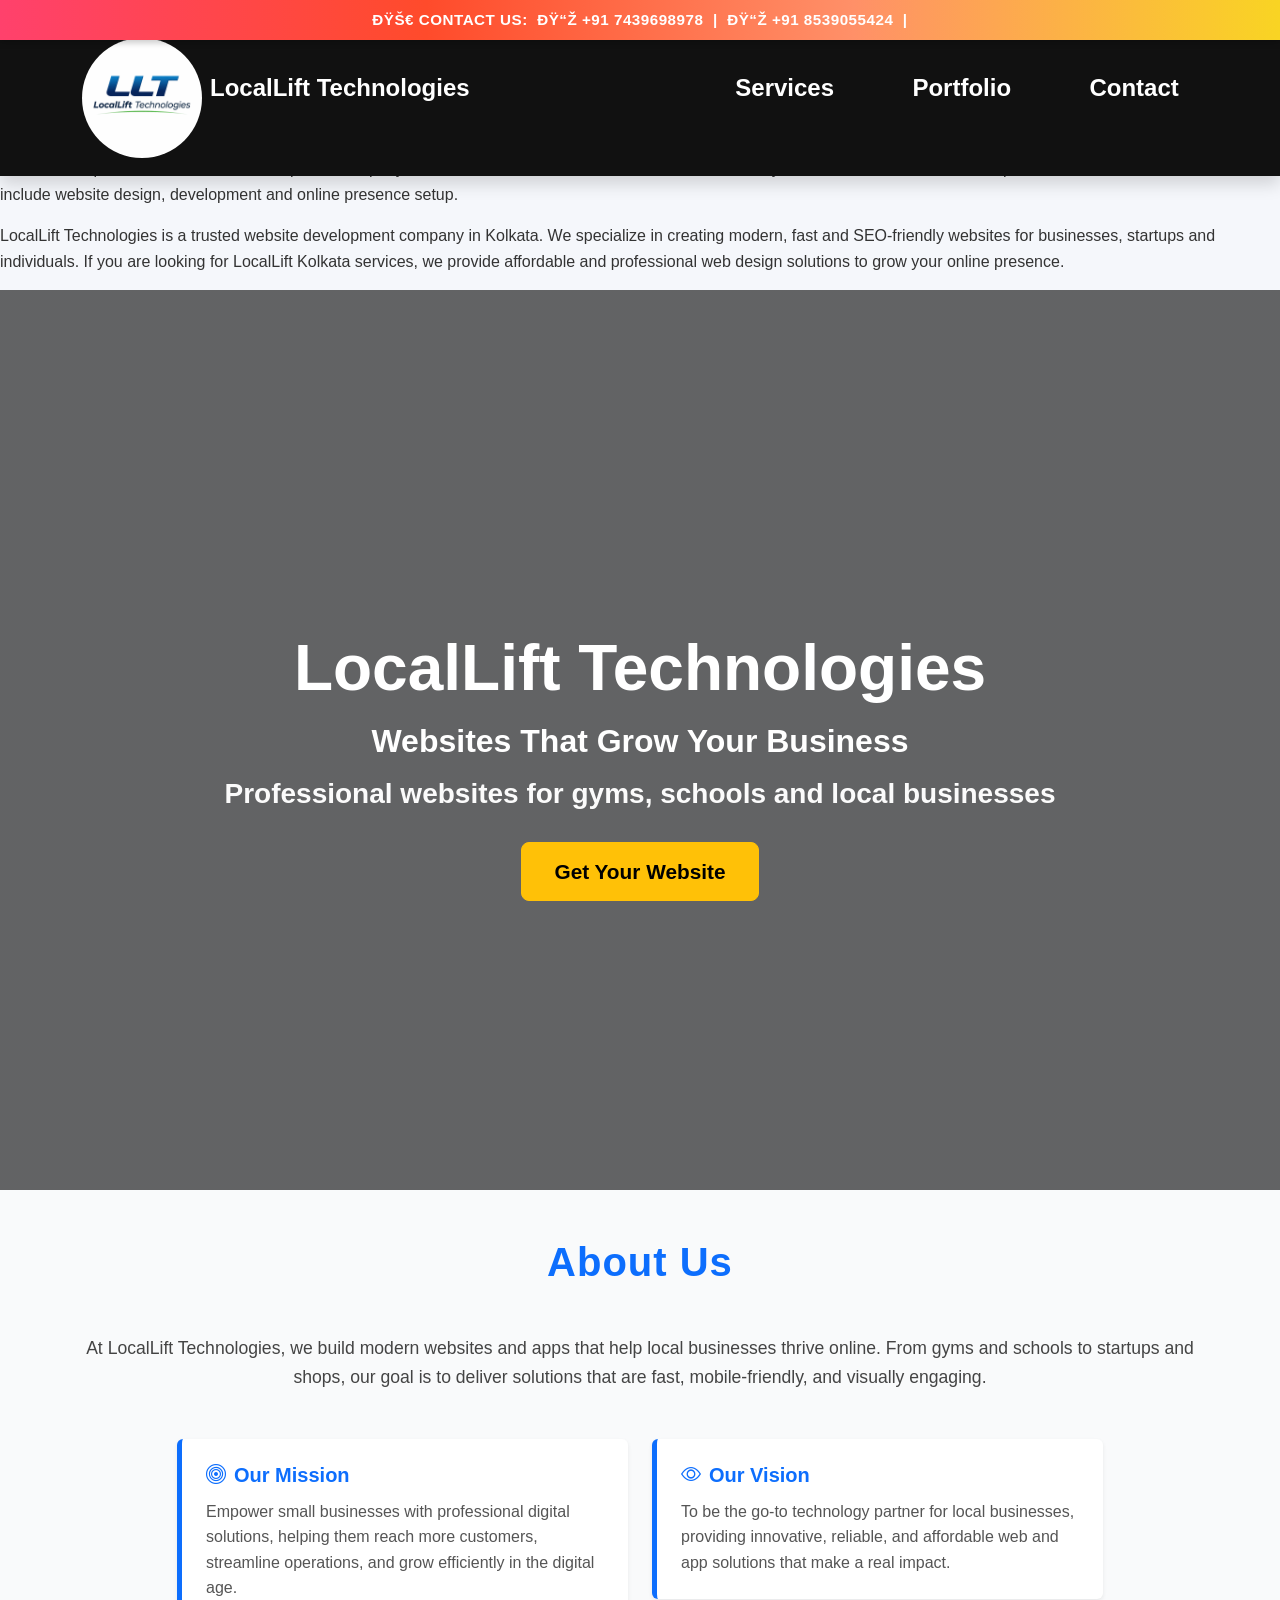
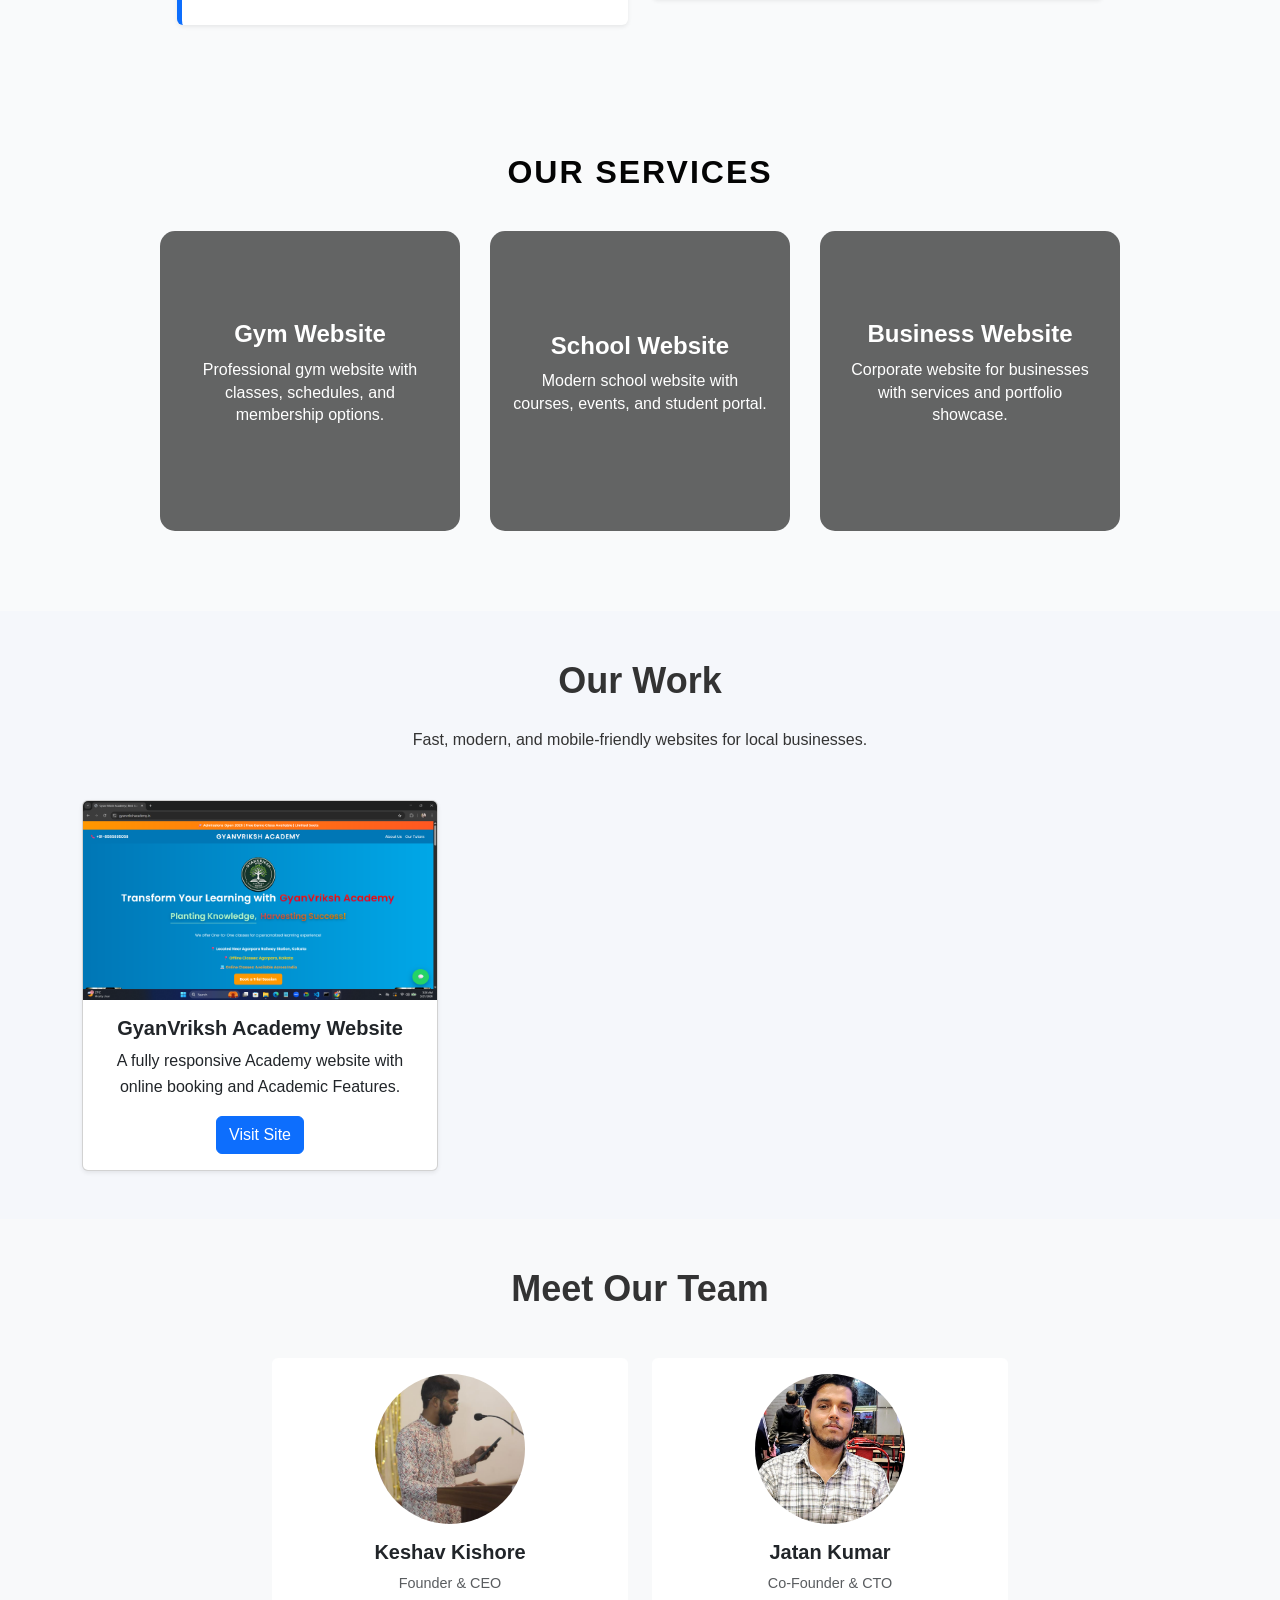
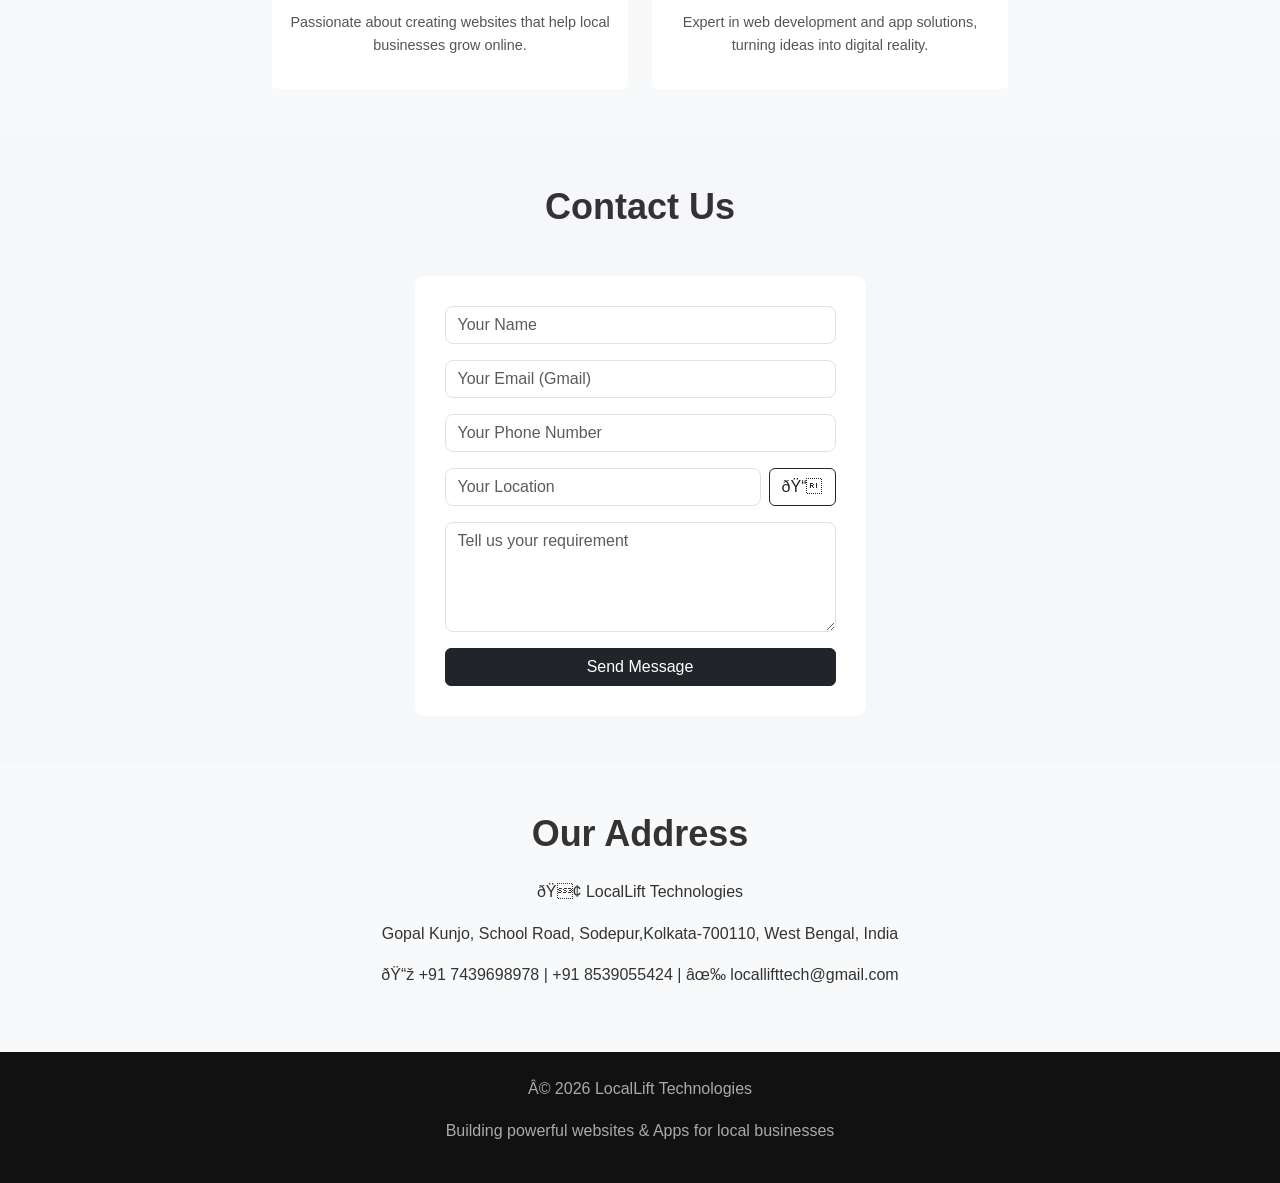
==== index.html @ 4f41ab10 "Added sitemap.xml for SEO" ====
<!DOCTYPE html>
<html lang="en">

<head>
    <title>LocalLift – Website Development Company in Kolkata</title>

    <meta name="description"
        content="LocalLift is a website development company in Kolkata offering modern, fast and affordable websites for businesses. Get your business online today.">

    <meta name="keywords"
        content="website development company Kolkata, web design Kolkata, affordable website development India, business website services">

    <meta name="viewport" content="width=device-width, initial-scale=1.0">
    <h1>Website Development Company in Kolkata</h1>
    <p>
        LocalLift is a professional website development company in Kolkata.
        We create fast, modern and SEO-friendly websites for businesses, startups and individuals.
        Our services include website design, development and online presence setup.
    </p>

    <title>LocalLift Technologies – Website Development Company in Kolkata</title>

    <meta name="description"
        content="LocalLift Technologies is a website development company in Kolkata offering modern, fast and affordable websites. We help businesses go online with professional web design and development services.">

    <meta name="keywords" content="
LocalLift Technologies,
LocalLift Kolkata,
website development company Kolkata,
web design company Kolkata,
website developer Kolkata,
affordable website development India,
business website services,
startup website development,
SEO friendly websites Kolkata
">
    <p>
        LocalLift Technologies is a trusted website development company in Kolkata.
        We specialize in creating modern, fast and SEO-friendly websites for businesses, startups and individuals.
        If you are looking for LocalLift Kolkata services, we provide affordable and professional web design solutions
        to grow your online presence.
    </p>
    <meta name="viewport" content="width=device-width, initial-scale=1.0">

    <meta charset="UTF-8">
    <meta name="viewport" content="width=device-width, initial-scale=1">

    <title>LocalLift Technologies</title>

    <link href="https://cdn.jsdelivr.net/npm/bootstrap@5.3.2/dist/css/bootstrap.min.css" rel="stylesheet">
    <link href="https://cdn.jsdelivr.net/npm/bootstrap-icons@1.10.5/font/bootstrap-icons.css" rel="stylesheet">
    <link rel="stylesheet" href="./css/style.css">

</head>

<body>
    <!-- TOP NOTIFICATION BAR -->
    <div class="top-bar">
        🚀 Contact Us:
        <a href="tel:+917439698978">📞 +91 7439698978</a> |
        <a href="tel:+918539055424">📞 +91 8539055424</a> |
    </div>
    <!-- NAVBAR -->
    <nav class="navbar navbar-expand-lg navbar-dark fixed-top custom-navbar shadow">
        <div class="container">

            <a class="navbar-brand d-flex align-items-center gap-2" href="#top">
                <img src="./images/logo.png" alt="LLT Logo" class="logo-img">
                <span class="fw-bold fs-4">LocalLift Technologies</span>
            </a>

            <button class="navbar-toggler" data-bs-toggle="collapse" data-bs-target="#navmenu">
                <span class="navbar-toggler-icon"></span>
            </button>

            <div class="collapse navbar-collapse" id="navmenu">
                <ul class="navbar-nav ms-auto">
                    <li class="nav-item"><a class="nav-link" href="#services">Services</a></li>
                    <li class="nav-item"><a class="nav-link" href="#portfolio">Portfolio</a></li>
                    <li class="nav-item"><a class="nav-link" href="#contact">Contact</a></li>
                </ul>
            </div>

        </div>
    </nav>

    <!-- HERO SECTION -->
    <section class="hero text-white d-flex align-items-center">
        <div class="container text-center hero-content">

            <h1 class="display-3 fw-bold">LocalLift Technologies</h1>
            <h2 class="mt-3">Websites That Grow Your Business</h2>
            <h3 class="mt-3" style="color: #fbfbfb;">
                Professional websites for gyms, schools and local businesses
            </h3>

            <a href="#contact" class="btn btn-warning btn-lg hero-btn mt-4">
                Get Your Website
            </a>

        </div>
    </section>

    <!-- ABOUT US -->
    <section id="about" class="about-section py-5">
        <div class="container">
            <h2 class="section-title text-center mb-5">About Us</h2>

            <p class="text-center lead mb-5">
                At <strong>LocalLift Technologies</strong>, we build modern websites and apps that help local businesses
                thrive online.
                From gyms and schools to startups and shops, our goal is to deliver solutions that are fast,
                mobile-friendly, and visually engaging.
            </p>

            <div class="row g-4 justify-content-center">

                <div class="col-md-5">
                    <div class="about-card p-4 shadow-sm rounded hover-card">
                        <h5><i class="bi bi-bullseye"></i> Our Mission</h5>
                        <p class="mb-0">
                            Empower small businesses with professional digital solutions, helping them reach more
                            customers, streamline operations, and grow efficiently in the digital age.
                        </p>
                    </div>
                </div>

                <div class="col-md-5">
                    <div class="about-card p-4 shadow-sm rounded hover-card">
                        <h5><i class="bi bi-eye"></i> Our Vision</h5>
                        <p class="mb-0">
                            To be the go-to technology partner for local businesses, providing innovative, reliable, and
                            affordable web and app solutions that make a real impact.
                        </p>
                    </div>
                </div>

            </div>
        </div>
    </section>

    <!-- ================= SERVICES ================= -->
    <section id="services" class="services-section" style="padding: 80px 0; background: #f9fafb;">
        <div class="container" style="text-align: center; margin-bottom: 40px;">
            <h1 class="services-title">Our Services</h1>
        </div>

        <div class="container" style="display: flex; gap: 30px; flex-wrap: wrap; justify-content: center;">
            <!-- GYM CARD -->
            <div class="service-card gym">
                <div class="overlay">
                    <h3>Gym Website</h3>
                    <p>Professional gym website with classes, schedules, and membership options.</p>
                </div>
            </div>

            <!-- SCHOOL CARD -->
            <div class="service-card school">
                <div class="overlay">
                    <h3>School Website</h3>
                    <p>Modern school website with courses, events, and student portal.</p>
                </div>
            </div>

            <!-- BUSINESS CARD -->
            <div class="service-card business">
                <div class="overlay">
                    <h3>Business Website</h3>
                    <p>Corporate website for businesses with services and portfolio showcase.</p>
                </div>
            </div>
        </div>
    </section>

    <!-- PORTFOLIO -->
    <section id="portfolio" class="portfolio text-center py-5">
        <div class="container">
            <h2 class="section-title mb-4">Our Work</h2>
            <p class="mb-5">Fast, modern, and mobile-friendly websites for local businesses.</p>

            <div class="row g-4">

                <div class="col-md-4">
                    <div class="card shadow-sm hover-card">
                        <img src="./images/websitegyan.png" class="card-img-top" alt="Website 1">
                        <div class="card-body">
                            <h5 class="card-title">GyanVriksh Academy Website</h5>
                            <p class="card-text">A fully responsive Academy website with online booking and Academic
                                Features.</p>
                            <a href="https://www.gyanvrikshacademy.in" target="_blank" class="btn btn-primary">Visit
                                Site</a>
                        </div>
                    </div>
                </div>

            </div>
        </div>
    </section>

    <!-- TEAM / FOUNDERS -->
    <section id="team" class="team-section py-5 bg-light">
        <div class="container">
            <h2 class="section-title text-center mb-5">Meet Our Team</h2>

            <div class="row justify-content-center g-4">

                <div class="col-md-4 text-center">
                    <div class="card border-0 hover-card">
                        <img src="./images/keshav.png" class="rounded-circle mx-auto mt-3" alt="Founder">
                        <div class="card-body">
                            <h5 class="card-title">Keshav Kishore</h5>
                            <p class="text-muted">Founder & CEO</p>
                            <p>Passionate about creating websites that help local businesses grow online.</p>
                        </div>
                    </div>
                </div>

                <div class="col-md-4 text-center">
                    <div class="card border-0 hover-card">
                        <img src="./images/jatan.jpeg" class="rounded-circle mx-auto mt-3" alt="Co-Founder">
                        <div class="card-body">
                            <h5 class="card-title">Jatan Kumar</h5>
                            <p class="text-muted">Co-Founder & CTO</p>
                            <p>Expert in web development and app solutions, turning ideas into digital reality.</p>
                        </div>
                    </div>
                </div>

            </div>
        </div>
    </section>

    <!-- CONTACT -->
    <section id="contact" class="contact-section py-5">
        <div class="container">

            <h2 class="text-center section-title mb-5">Contact Us</h2>

            <div class="row justify-content-center">
                <div class="col-lg-5 col-md-7">

                    <form class="contact-form" id="contactForm">

                        <input id="name" class="form-control mb-3" type="text" placeholder="Your Name" required>
                        <input id="email" class="form-control mb-3" type="email" placeholder="Your Email (Gmail)"
                            required>
                        <input id="phone" class="form-control mb-3" type="tel" placeholder="Your Phone Number" required>

                        <div class="d-flex gap-2 mb-3">
                            <input id="location" class="form-control" type="text" placeholder="Your Location" required>
                            <button type="button" class="btn btn-outline-dark" onclick="getLocation()">📍</button>
                        </div>

                        <textarea id="requirement" class="form-control mb-3" rows="4"
                            placeholder="Tell us your requirement" required></textarea>

                        <div id="formMessage" class="mb-3 text-center"></div>

                        <button type="submit" id="submitBtn" class="btn btn-dark w-100">
                            Send Message
                        </button>

                    </form>
                </div>
            </div>

        </div>
    </section>

    <!-- ADDRESS -->
    <section id="address" class="address-section py-5 bg-light">
        <div class="container text-center">
            <h2 class="section-title mb-4">Our Address</h2>
            <p>🏢 LocalLift Technologies</p>
            <p>Gopal Kunjo, School Road, Sodepur,Kolkata-700110, West Bengal, India</p>
            <p>📞 +91 7439698978 | +91 8539055424 | ✉ locallifttech@gmail.com</p>
        </div>
    </section>

    <!-- FOOTER -->
    <footer class="footer text-center py-4">
        <p>© 2026 LocalLift Technologies</p>
        <p>Building powerful websites & Apps for local businesses</p>
    </footer>

    <script src="https://cdn.jsdelivr.net/npm/bootstrap@5.3.2/dist/js/bootstrap.bundle.min.js"></script>
    <script src="./script.js"></script>

</body>

</html>
---- css/style.css ----
/* GLOBAL */
body {
    font-family: 'Segoe UI', Tahoma, Geneva, Verdana, sans-serif;
    background: #f5f7fb;
}

/* ===== TOP BAR ===== */
.top-bar {
    background: linear-gradient(90deg, #ff416c, #ff4b2b, #ff9068, #f9d423);
    color: #fff;
    text-align: center;
    font-weight: 600;
    font-size: 0.95rem;
    padding: 0.5rem 0;
    position: fixed;
    top: 0;
    left: 0;
    width: 100%;
    z-index: 1100;
    letter-spacing: 0.5px;
    box-shadow: 0 3px 6px rgba(0, 0, 0, 0.2);
    text-transform: uppercase;
}

/* Links inside top bar */
.top-bar a {
    color: #fff;
    text-decoration: none;
    font-weight: 700;
    transition: color 0.3s ease;
    margin: 0 0.3rem;
}

.top-bar a:hover {
    color: #000;
}

/* Responsive for smaller devices */
@media (max-width: 768px) {
    .top-bar {
        font-size: 0.85rem;
        padding: 0.45rem 0;
    }

    .top-bar a {
        display: inline-block;
        margin: 0 0.2rem;
    }
}

/* RESPONSIVE */
@media (max-width: 768px) {
    .colorful-contact-strip .container {
        flex-direction: column;
        gap: 0.4rem;
    }

    .colorful-contact-strip .contact-text {
        text-align: center;
    }
}

/* RESPONSIVE */
@media (max-width: 768px) {
    .top-contact-bar .container {
        flex-direction: column;
        gap: 0.3rem;
    }
}

/* LOGO */
.logo-img {
    width: 120px;
    height: 120px;
    object-fit: cover;
    border-radius: 50%;
    margin-top: 20px;
    /* yahan se logo upar se thoda niche hoga */
    display: block;
    margin-left: auto;
    margin-right: auto;
}

/* NAVBAR */
.custom-navbar {
    background: linear-gradient(90deg, #0f2027, #203a43, #2c5364);
}

#formMessage {
    font-weight: 500;
    transition: all 0.3s ease;
}

/* ============ GENERAL STYLES ============ */
body {
    font-family: 'Poppins', sans-serif;
    line-height: 1.6;
    color: #333;
    scroll-behavior: smooth;
}

h1,
h2,
h3,
h4,
h5,
h6 {
    font-weight: 600;
}

/* ============ TOP BAR ============ */
.top-contact-bar {
    z-index: 1050;
    font-size: 0.9rem;
}

/* ============ NAVBAR ============ */
.navbar.custom-navbar {
    background: #111;
    padding: 0.8rem 1rem;
    transition: all 0.3s ease;
}

.navbar-nav .nav-link {
    color: #fff;
    margin-left: 1rem;
    transition: color 0.3s ease, transform 0.3s ease;
}

.navbar-nav .nav-link:hover,
.navbar-nav .nav-link.active {
    color: #ffc107;
    transform: translateY(-2px);
}

/* ============ HERO ============ */
.hero {
    background: linear-gradient(rgba(0, 0, 0, 0.5), rgba(0, 0, 0, 0.5)), url('./images/hero-bg.jpg') no-repeat center center/cover;
    color: #fff;
    padding: 150px 0 100px;
    text-align: center;
}

.hero .btn:hover {
    transform: translateY(-3px);
    box-shadow: 0 6px 15px rgba(0, 0, 0, 0.3);
}

/* ============ ABOUT US ============ */
.about-card {
    transition: transform 0.3s ease, box-shadow 0.3s ease;
}

.hover-card:hover {
    transform: translateY(-5px);
    box-shadow: 0 10px 20px rgba(0, 0, 0, 0.15);
}

/* ============ SERVICES ============ */
.service-card {
    position: relative;
    overflow: hidden;
    cursor: pointer;
    transition: transform 0.3s ease, box-shadow 0.3s ease;
    border-radius: 15px;
    background-size: cover;
}

/* Overlay hamesha visible, hover effect remove */
.service-card .overlay {
    background: rgba(0, 0, 0, 0.6);
    /* thoda transparent dark background */
    color: #fff;
    position: absolute;
    top: 0;
    left: 0;
    width: 100%;
    height: 100%;
    display: flex;
    flex-direction: column;
    justify-content: center;
    align-items: center;
    /* center text horizontally */
    text-align: center;
    padding: 20px;
    opacity: 1;
    /* hamesha visible */
    transition: none;
    /* hover transition remove */
}

/* Hover wala rule remove kiya */
/* ============ PORTFOLIO ============ */
.portfolio .card {
    transition: transform 0.3s ease, box-shadow 0.3s ease;
}

/* ============ TEAM ============ */
.team-section .card img {
    width: 140px;
    height: 140px;
    object-fit: cover;
    transition: transform 0.3s ease;
}

.team-section .card img:hover {
    transform: scale(1.05);
}

/* ============ CONTACT FORM ============ */
.contact-section .form-control {
    border-radius: 8px;
    transition: box-shadow 0.3s ease, transform 0.3s ease;
}

.contact-section .form-control:focus {
    box-shadow: 0 0 8px rgba(255, 193, 7, 0.5);
    border-color: #ffc107;
    transform: translateY(-1px);
}

.contact-section button.btn-dark:hover {
    transform: translateY(-2px);
    background-color: #222;
    box-shadow: 0 6px 15px rgba(0, 0, 0, 0.2);
}

/* ============ FOOTER ============ */
.footer {
    background: #111;
    color: #fff;
}

/* ============ RESPONSIVE ============ */
@media (max-width: 768px) {
    .hero {
        padding: 120px 1rem 80px;
    }

    .navbar-nav .nav-link {
        margin-left: 0;
        margin-bottom: 0.5rem;
    }

    .about-card,
    .service-card,
    .portfolio .card,
    .team-section .card {
        margin-bottom: 1.5rem;
    }
}

button:disabled {
    opacity: 0.7;
    cursor: not-allowed;
}

body {
    padding-top: 100px;
    /* top bar + navbar height */
}

/* Navbar link style */
.navbar-nav .nav-link {
    font-size: 1.5rem !important;
    /* bigger font */
    font-weight: 600 !important;
    /* bolder */
    padding: 1rem 1.2rem !important;
    /* bigger clickable area */
    transition: all 0.3s ease;
}

/* Navbar hover effect */
.navbar-nav .nav-link:hover {
    color: #ffc107 !important;
    transform: scale(1.1);
    /* subtle grow effect */
}

/* Spacing between links */
.navbar-nav .nav-item+.nav-item {
    margin-left: 1.5rem !important;
}

/* HERO */
.hero {
    height: 100vh;
    background:
        linear-gradient(rgba(0, 0, 0, 0.6), rgba(0, 0, 0, 0.6)),
        url("https://images.unsplash.com/photo-1498050108023-c5249f4df085");
    background-size: cover;
    display: flex;
    align-items: center;
    color: white;
    text-align: center;
}

/* HERO BUTTON */
.hero-btn {
    font-size: 1.3rem;
    font-weight: 600;
    padding: 0.8rem 2rem;
    transition: all 0.3s ease;
}

/* ABOUT US SECTION */
.about-section {
    background: #f9fafb;
    /* subtle professional background */
}

.about-section .section-title {
    font-size: 2.5rem;
    font-weight: 700;
    color: #0d6efd;
    /* accent color */
    letter-spacing: 1px;
}

.about-section .lead {
    font-size: 1.1rem;
    color: #444;
}

.about-card {
    background: #fff;
    border-left: 5px solid #0d6efd;
    /* accent color for professional look */
    transition: transform 0.3s ease, box-shadow 0.3s ease;
}

.about-card:hover {
    transform: translateY(-5px);
    box-shadow: 0 10px 20px rgba(0, 0, 0, 0.1);
}

.about-card h5 {
    font-weight: 600;
    color: #0d6efd;
    margin-bottom: 0.75rem;
    display: flex;
    align-items: center;
    gap: 0.5rem;
}

.about-card p {
    color: #555;
    line-height: 1.6;
}

/* TITLES */
.section-title {
    font-size: 36px;
    font-weight: bold;
}

/* ================= SERVICES CSS ================= */
.service-card {
    position: relative;
    width: 300px;
    height: 300px;
    border-radius: 15px;
    overflow: hidden;
    background-size: cover;
    background-position: center;
    cursor: pointer;
    transition: transform 0.3s ease, box-shadow 0.3s ease;
}

/* Card scale effect on hover */
.service-card:hover {
    transform: scale(1.05);
}

/* Overlay always visible */
.service-card .overlay {
    position: absolute;
    top: 0;
    left: 0;
    width: 100%;
    height: 100%;
    background: rgba(0, 0, 0, 0.6);
    color: #fff;
    display: flex;
    flex-direction: column;
    justify-content: center;
    align-items: center;
    text-align: center;
    padding: 20px;
    opacity: 1;
    /* always visible */
    transition: none;
    /* hover transition removed */
}

/* Background images */
.gym {
    background-image: url("https://images.unsplash.com/photo-1534438327276-14e5300c3a48");
}

.school {
    background-image: url("https://images.unsplash.com/photo-1503676260728-1c00da094a0b");
}

.business {
    background-image: url("https://images.unsplash.com/photo-1556745757-8d76bdb6984b");
}

.services-title {
    font-size: 2rem;
    /* big letters */
    font-weight: 600;
    /* bold */
    color: #040404;
    /* accent color, change as needed */
    letter-spacing: 2px;
    text-transform: uppercase;
}

/* Overlay text styling */
.service-card .overlay h3 {
    font-size: 1.5rem;
    margin-bottom: 10px;
}

.service-card .overlay p {
    font-size: 1rem;
    line-height: 1.4;
}

/* TEAM / FOUNDERS */
.team-section .card img {
    width: 150px;
    height: 150px;
    object-fit: cover;
    border-radius: 50%;
}

.team-section .card-body p {
    font-size: 0.9rem;
    color: #555;
}

/* CONTACT */
.contact-form {
    background: white;
    padding: 30px;
    border-radius: 10px;
}

/* FOOTER */
.footer {
    background: #111;
    color: #aaa;
    padding: 30px;
}
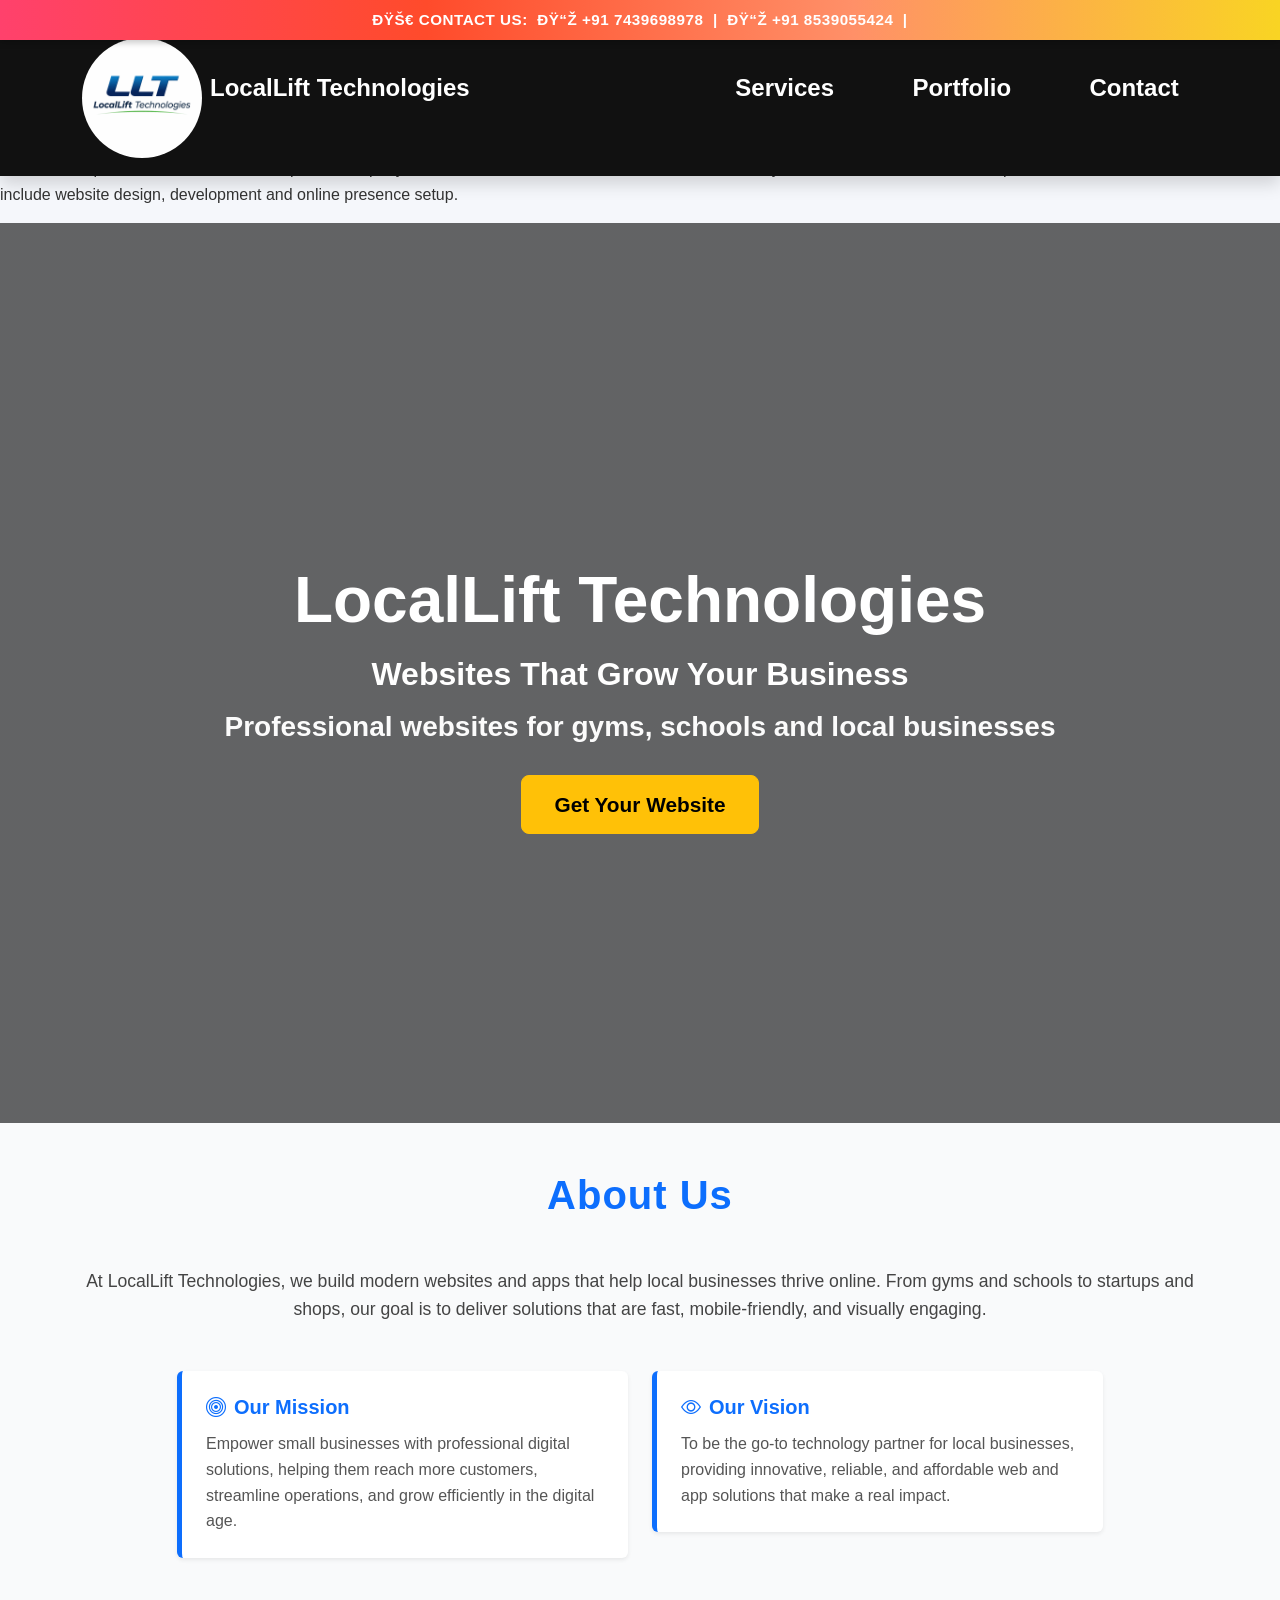
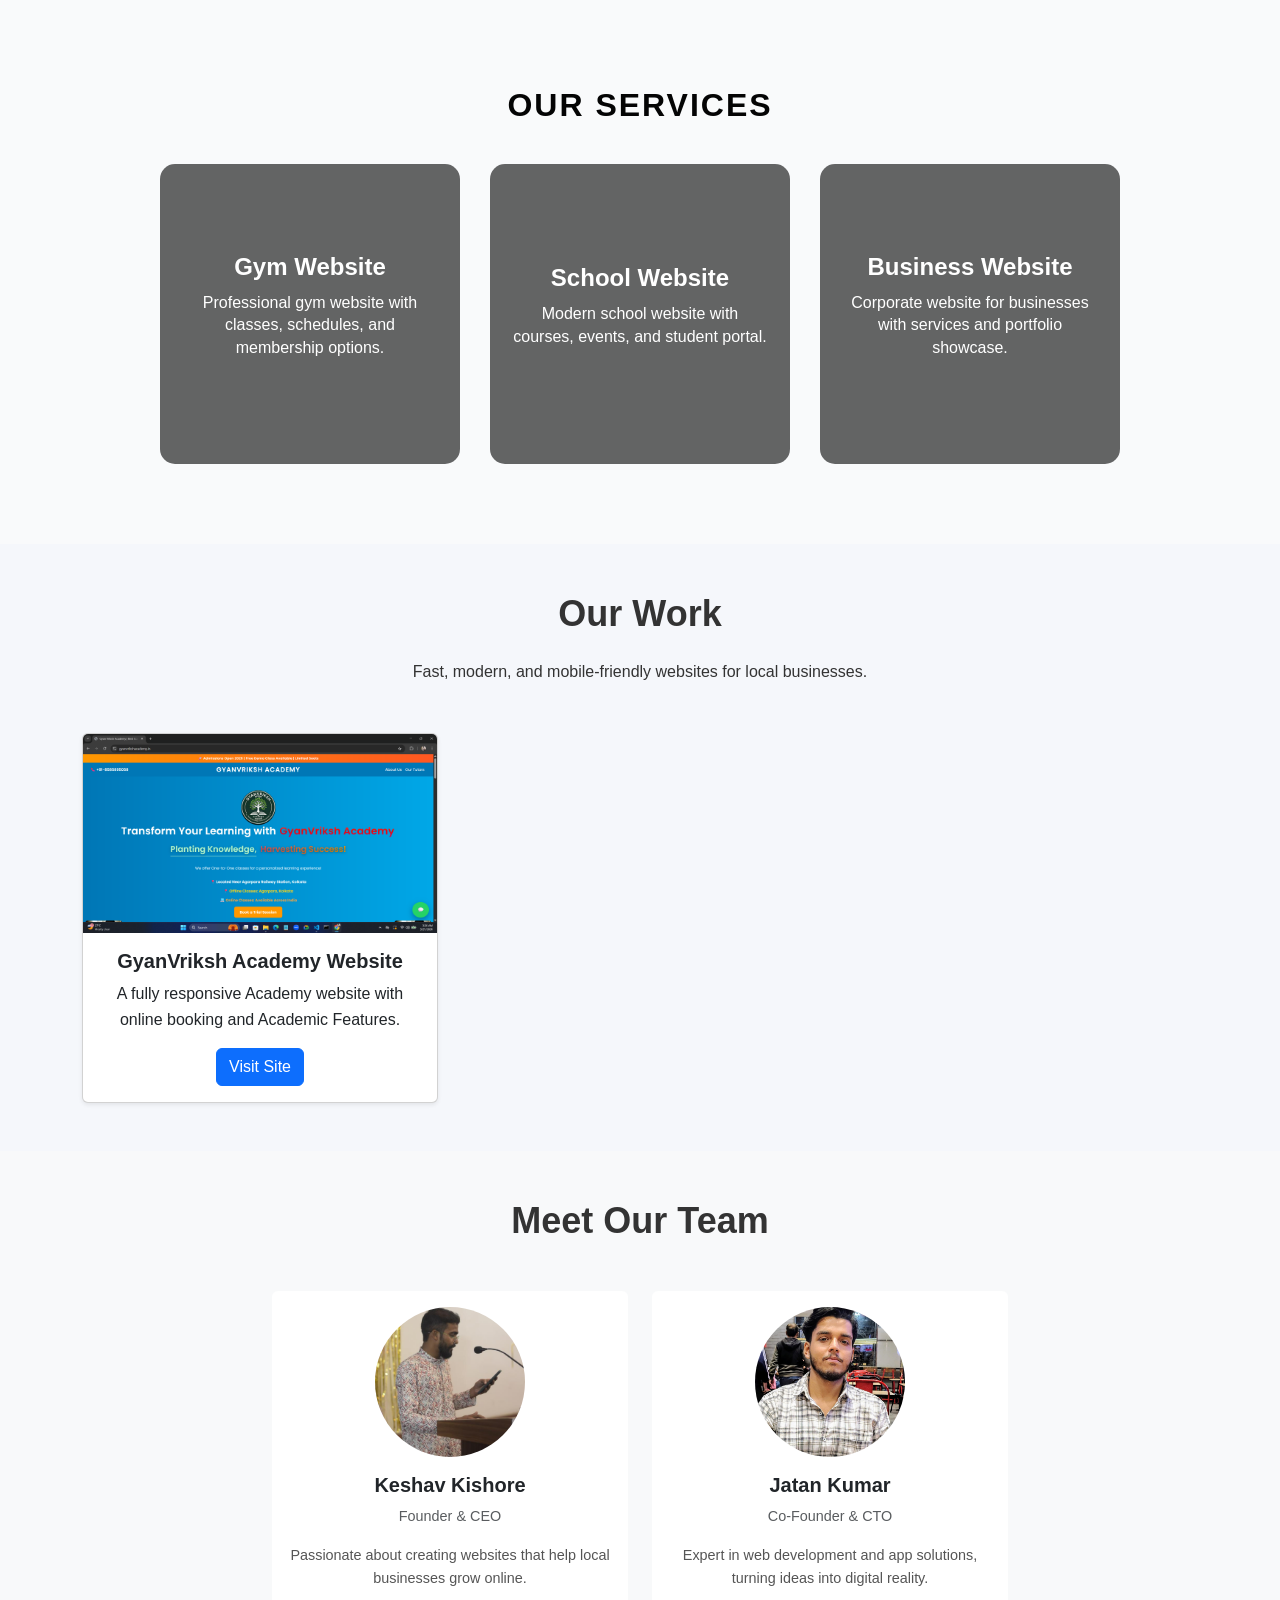
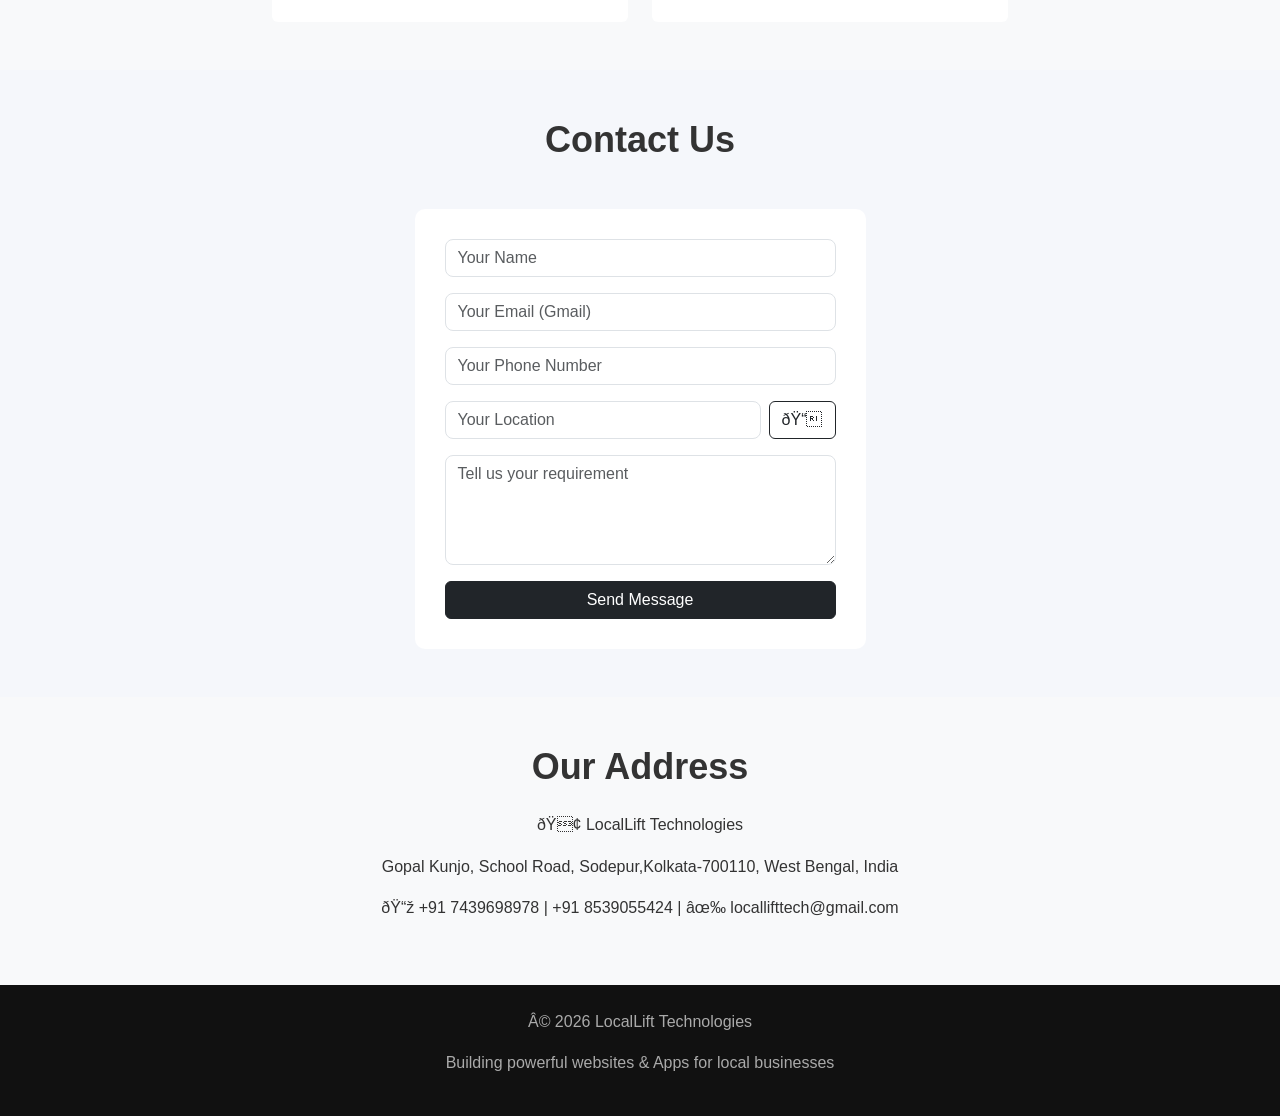
==== commit f43f160e: "Added sitemap.xml for SEO" ====
--- a/index.html
+++ b/index.html
@@ -34,12 +34,7 @@
 startup website development,
 SEO friendly websites Kolkata
 ">
-    <p>
-        LocalLift Technologies is a trusted website development company in Kolkata.
-        We specialize in creating modern, fast and SEO-friendly websites for businesses, startups and individuals.
-        If you are looking for LocalLift Kolkata services, we provide affordable and professional web design solutions
-        to grow your online presence.
-    </p>
+     
     <meta name="viewport" content="width=device-width, initial-scale=1.0">
 
     <meta charset="UTF-8">
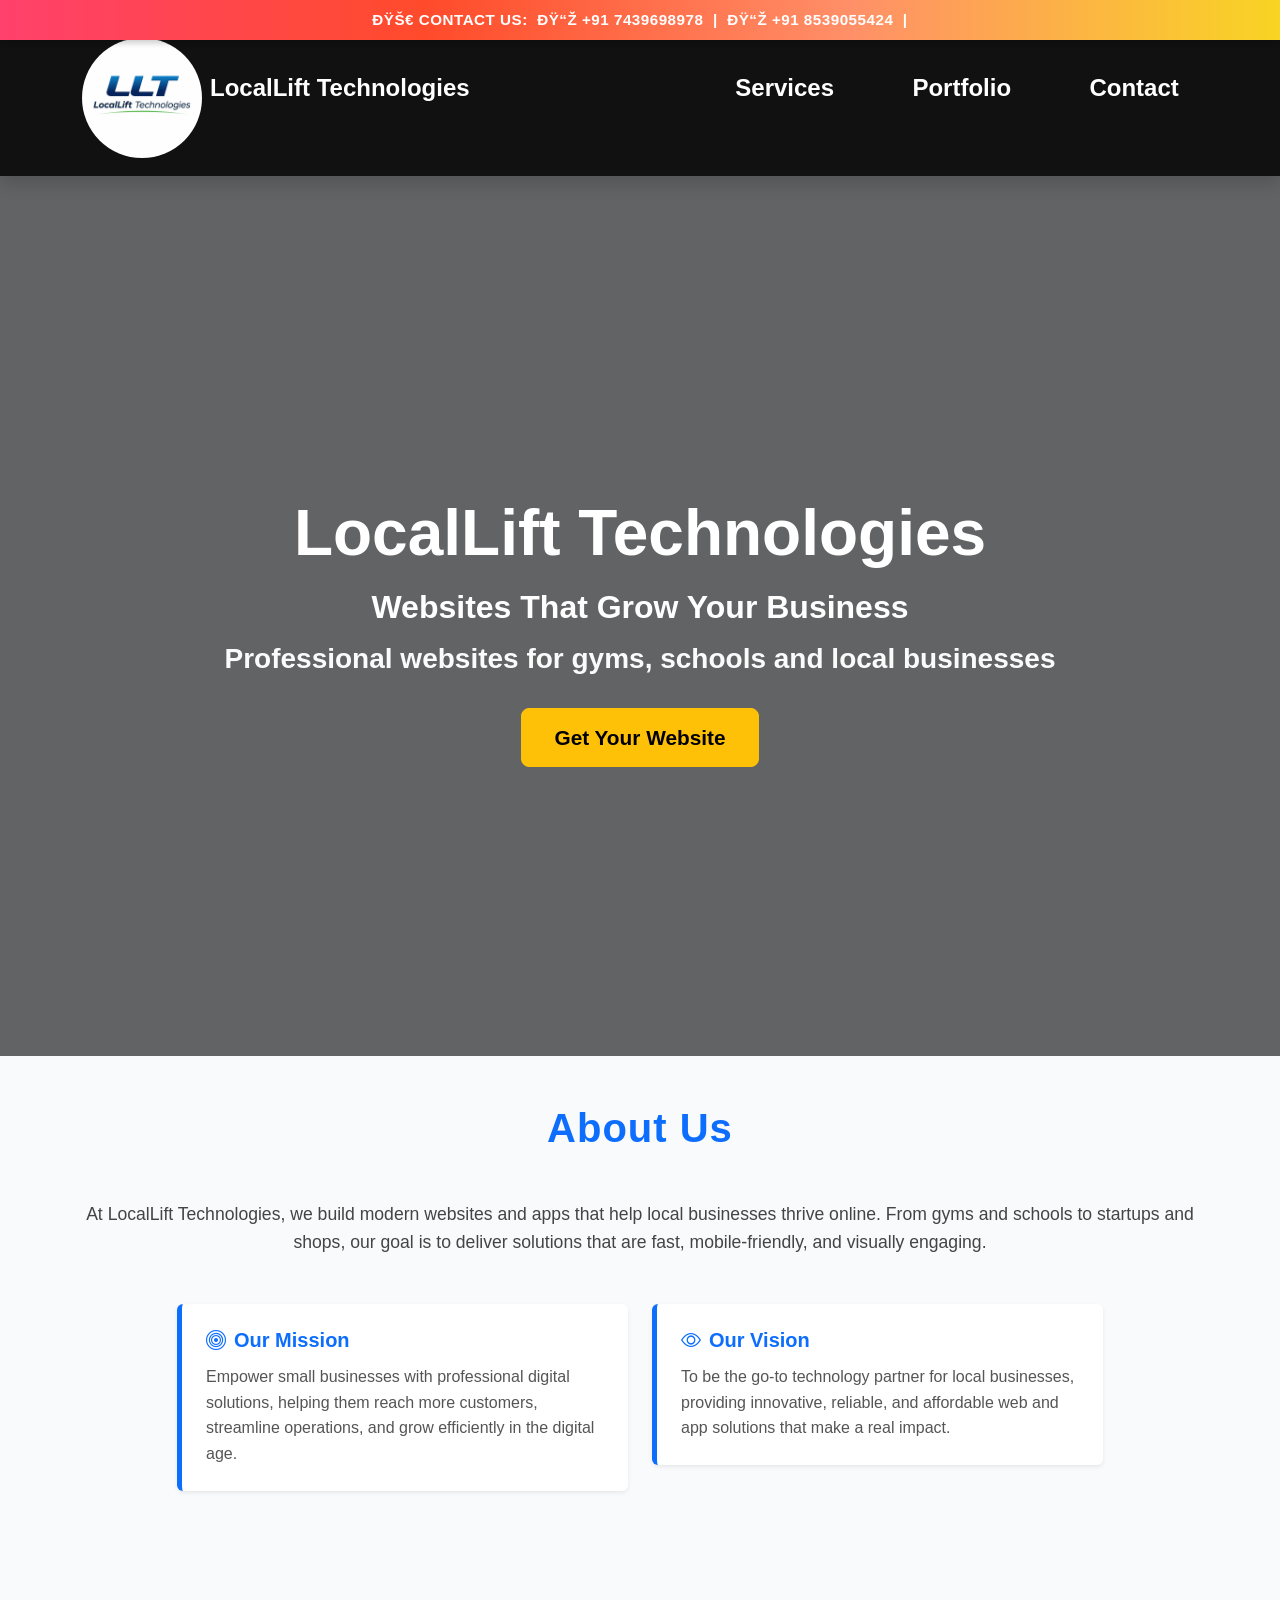
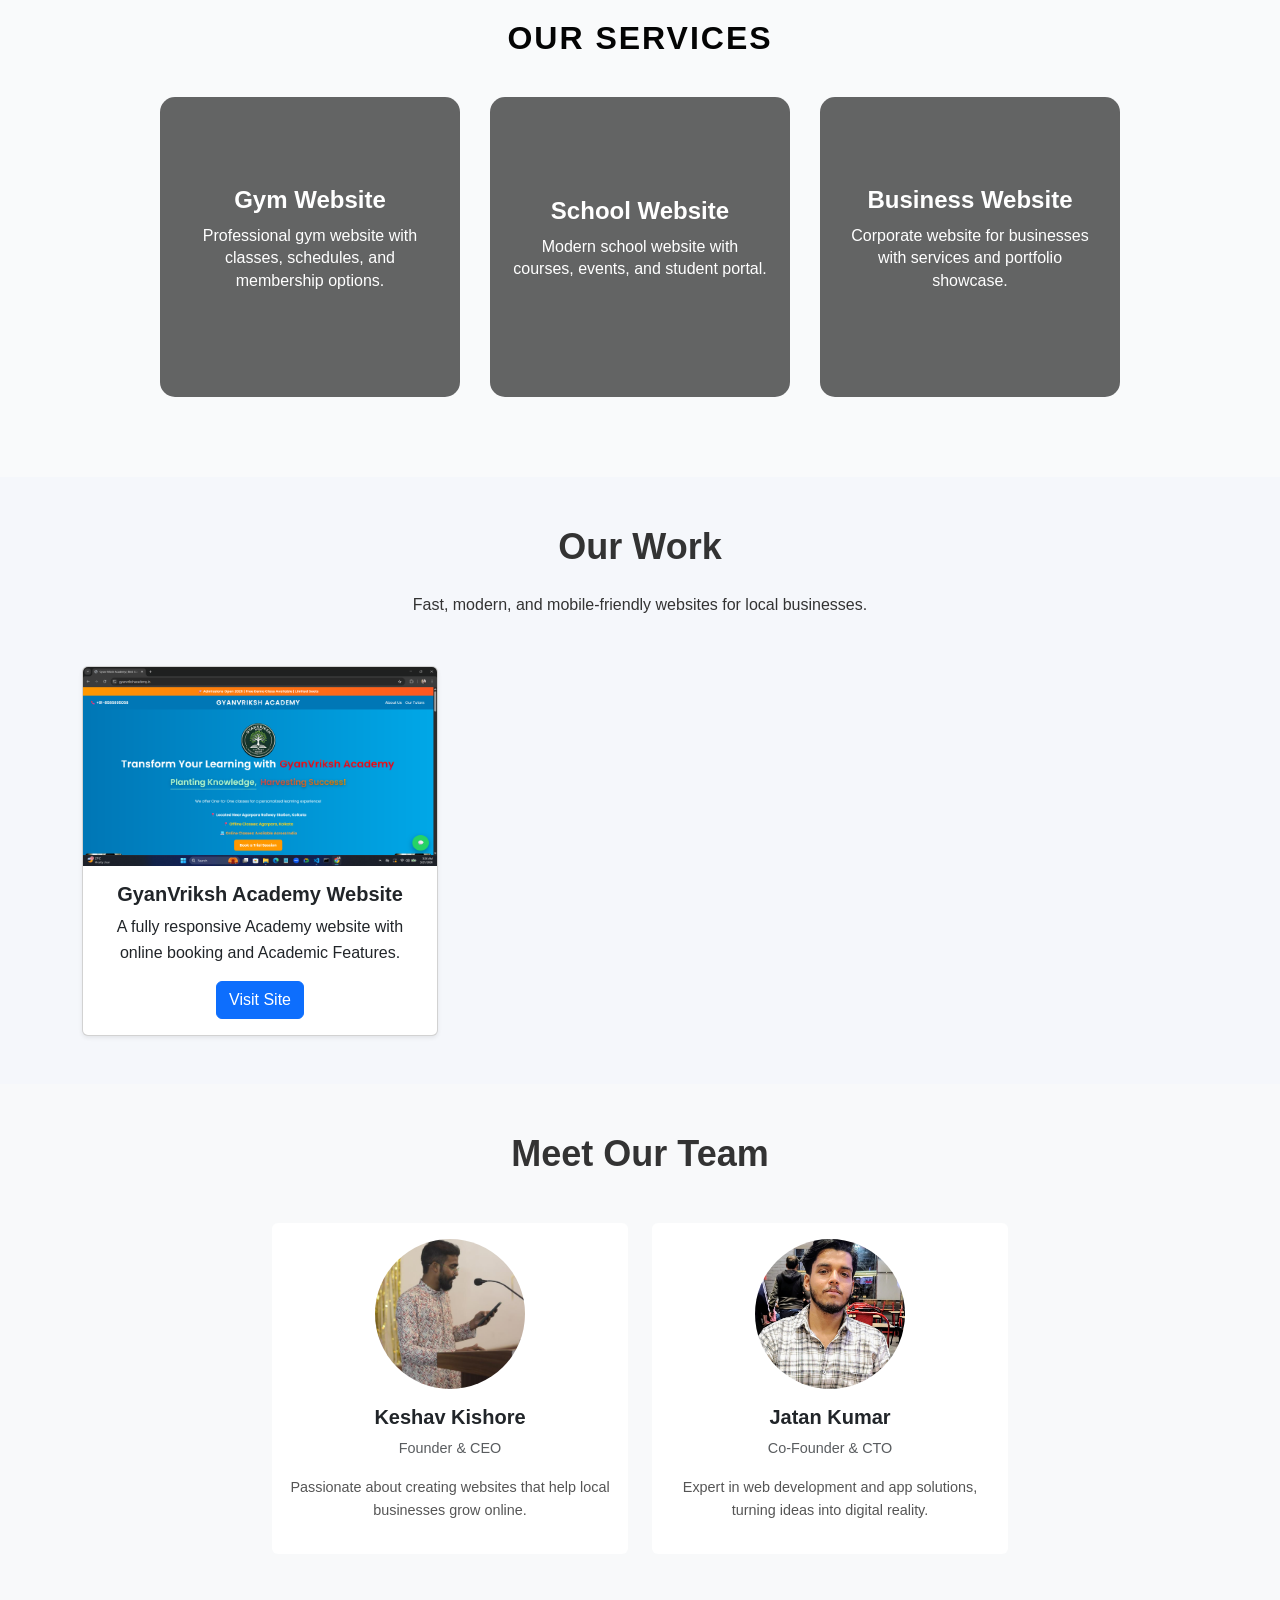
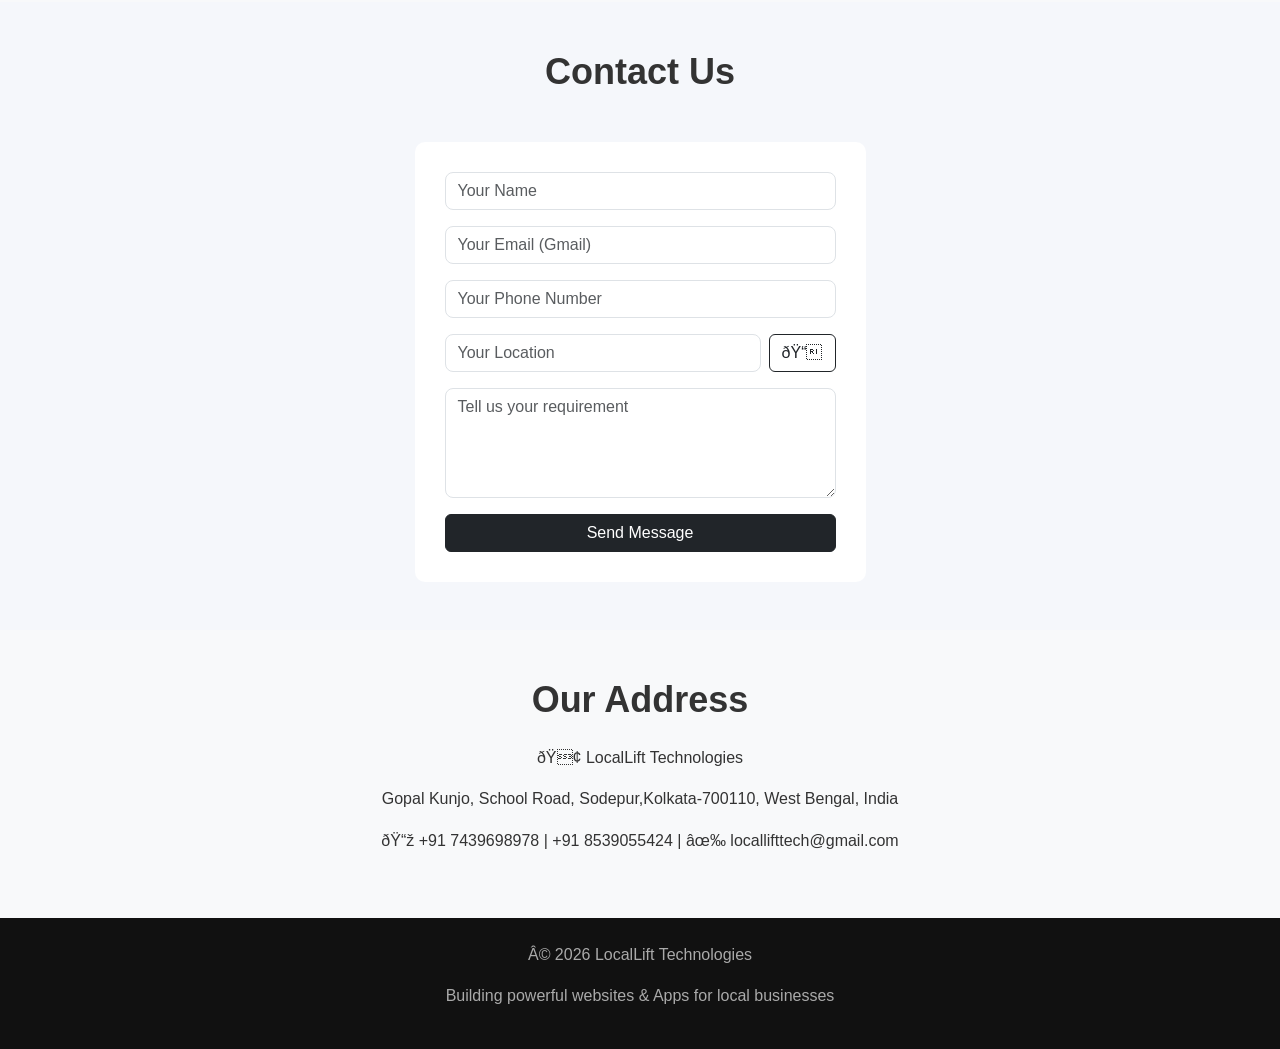
==== commit dfaa746b: "Added sitemap.xml for SEO" ====
--- a/index.html
+++ b/index.html
@@ -12,12 +12,7 @@
 
     <meta name="viewport" content="width=device-width, initial-scale=1.0">
     <h1>Website Development Company in Kolkata</h1>
-    <p>
-        LocalLift is a professional website development company in Kolkata.
-        We create fast, modern and SEO-friendly websites for businesses, startups and individuals.
-        Our services include website design, development and online presence setup.
-    </p>
-
+     
     <title>LocalLift Technologies – Website Development Company in Kolkata</title>
 
     <meta name="description"
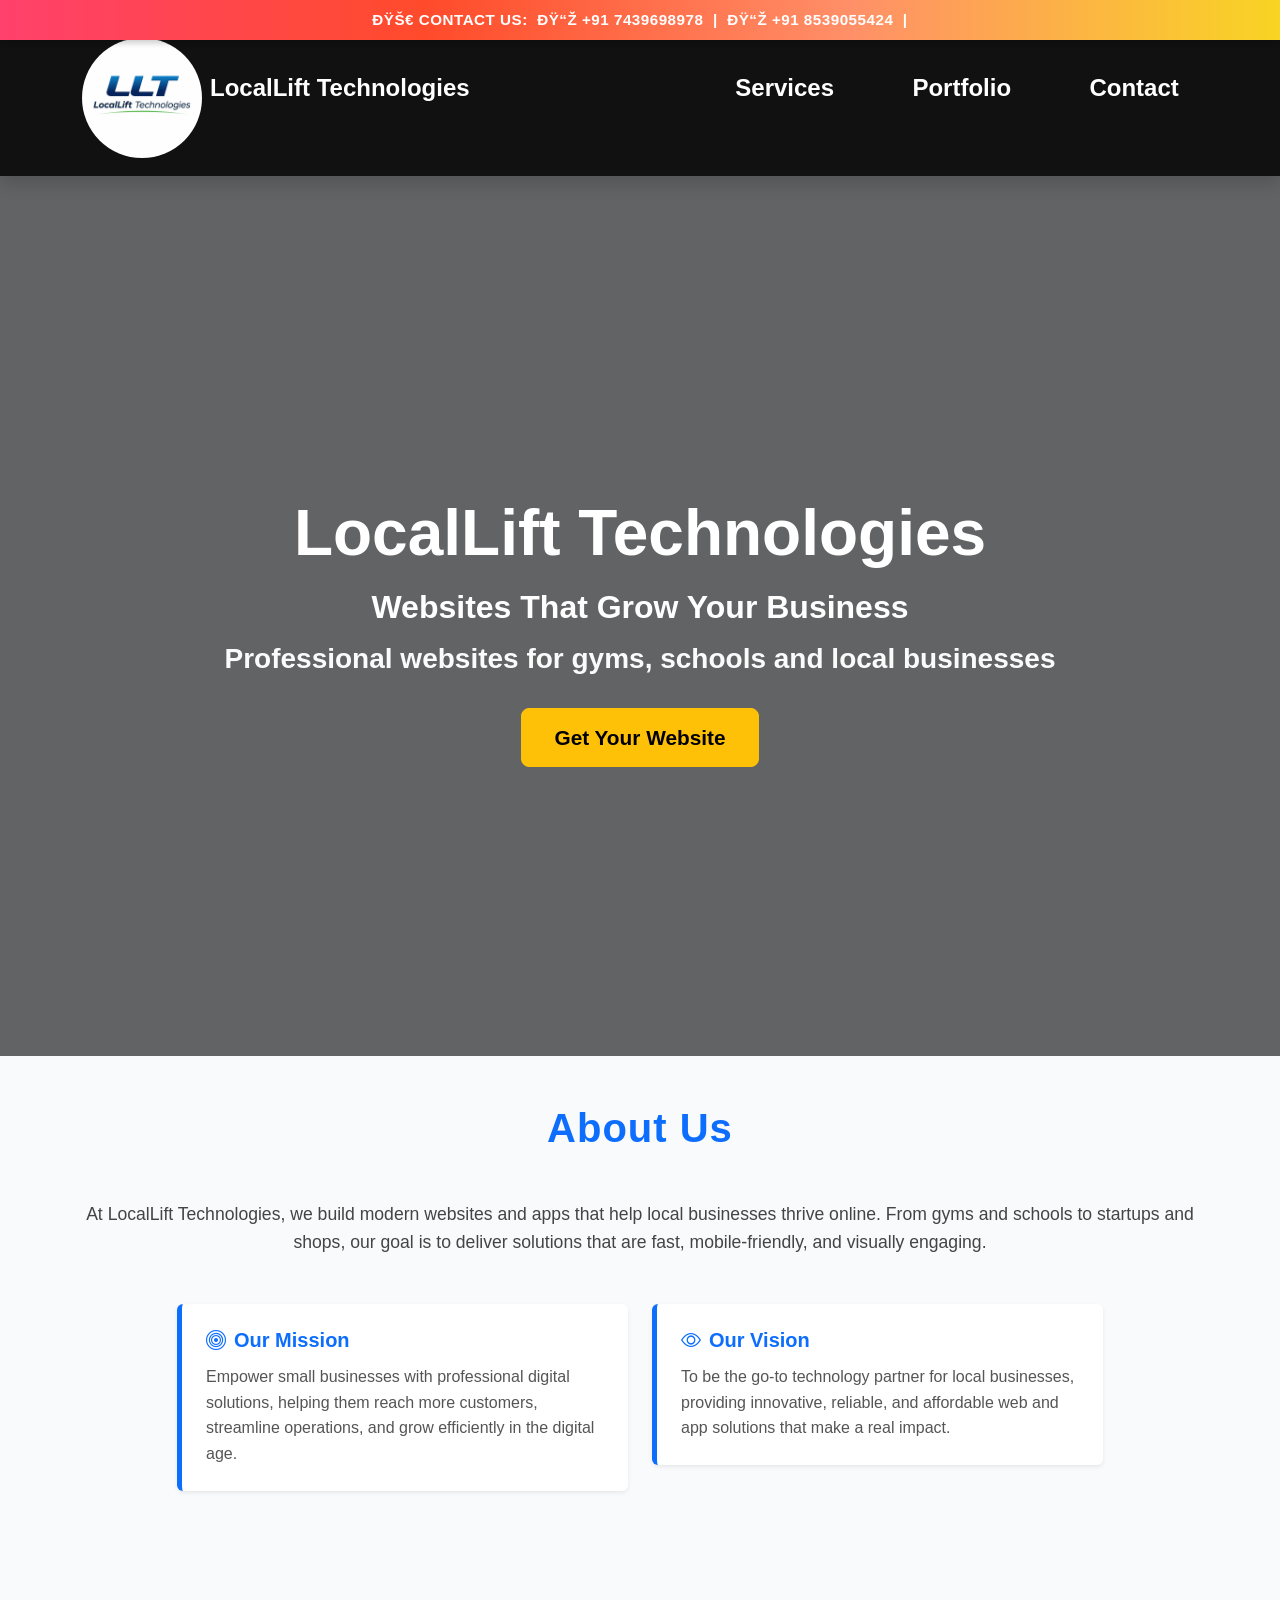
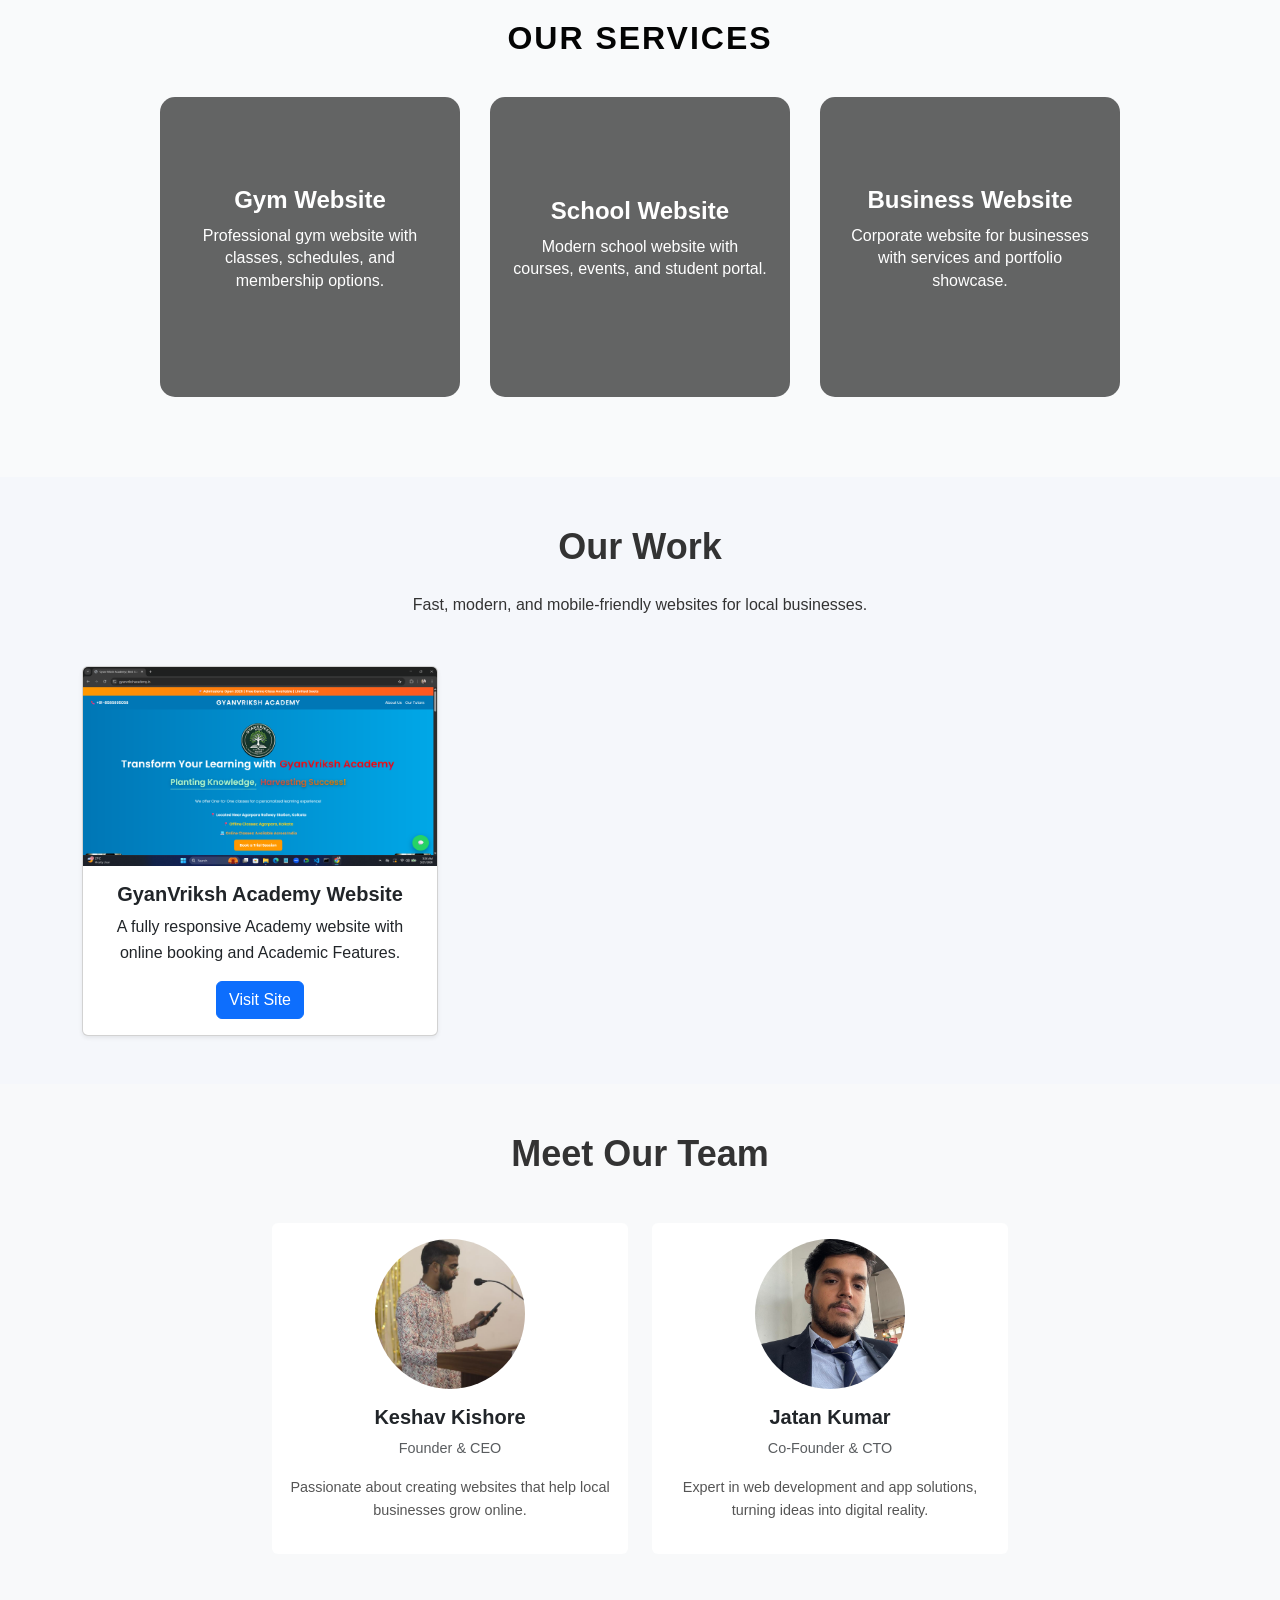
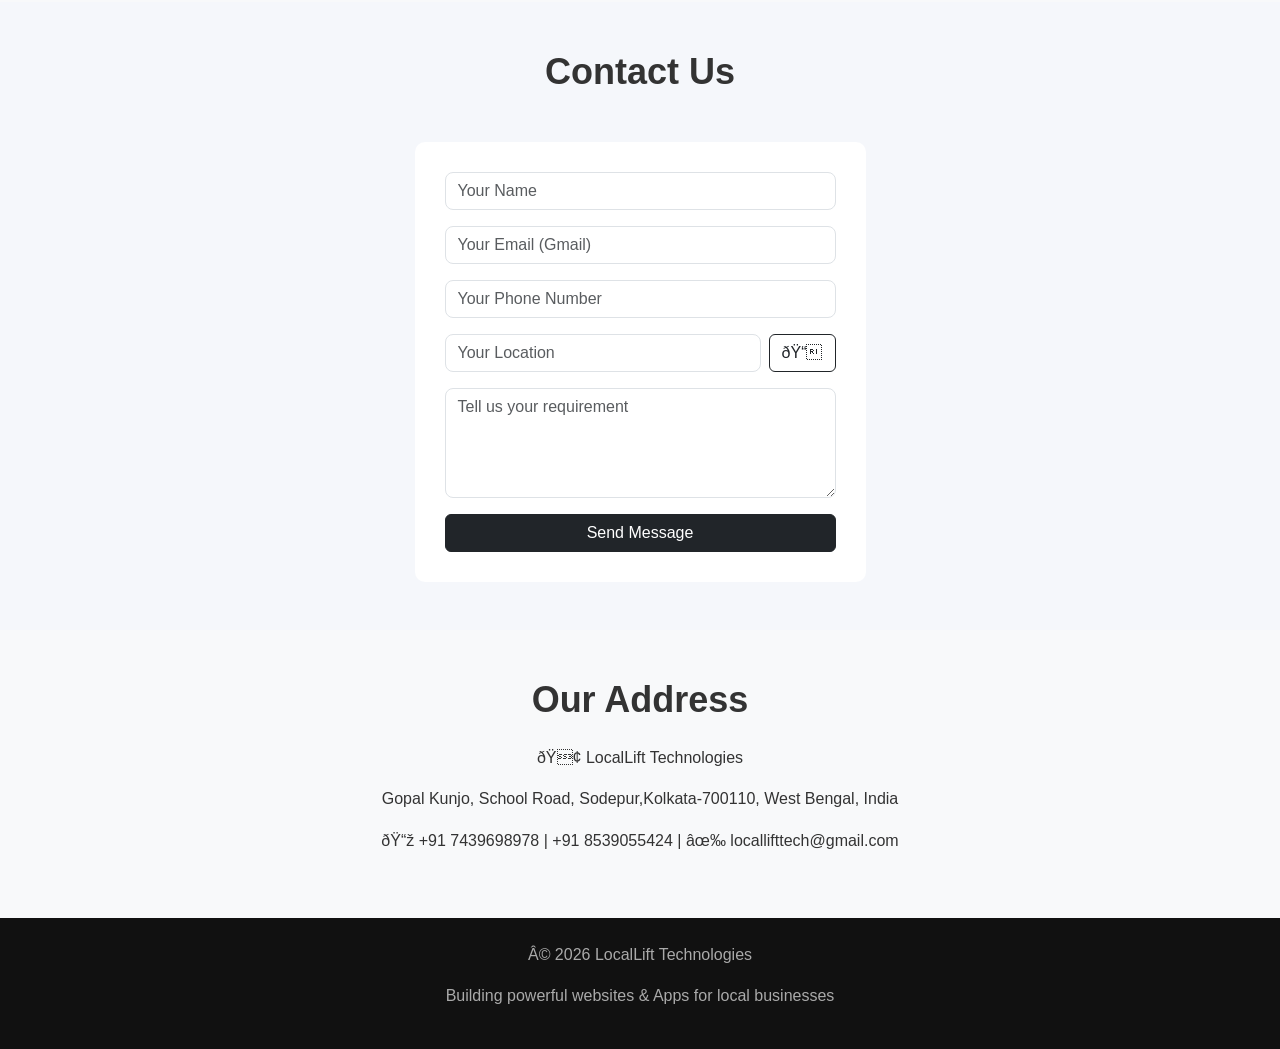
==== commit f31dd92e: "add" ====
--- a/index.html
+++ b/index.html
@@ -207,7 +207,7 @@
 
                 <div class="col-md-4 text-center">
                     <div class="card border-0 hover-card">
-                        <img src="./images/jatan.jpeg" class="rounded-circle mx-auto mt-3" alt="Co-Founder">
+                        <img src="./images/jatan new.jpeg" class="rounded-circle mx-auto mt-3" alt="Co-Founder">
                         <div class="card-body">
                             <h5 class="card-title">Jatan Kumar</h5>
                             <p class="text-muted">Co-Founder & CTO</p>
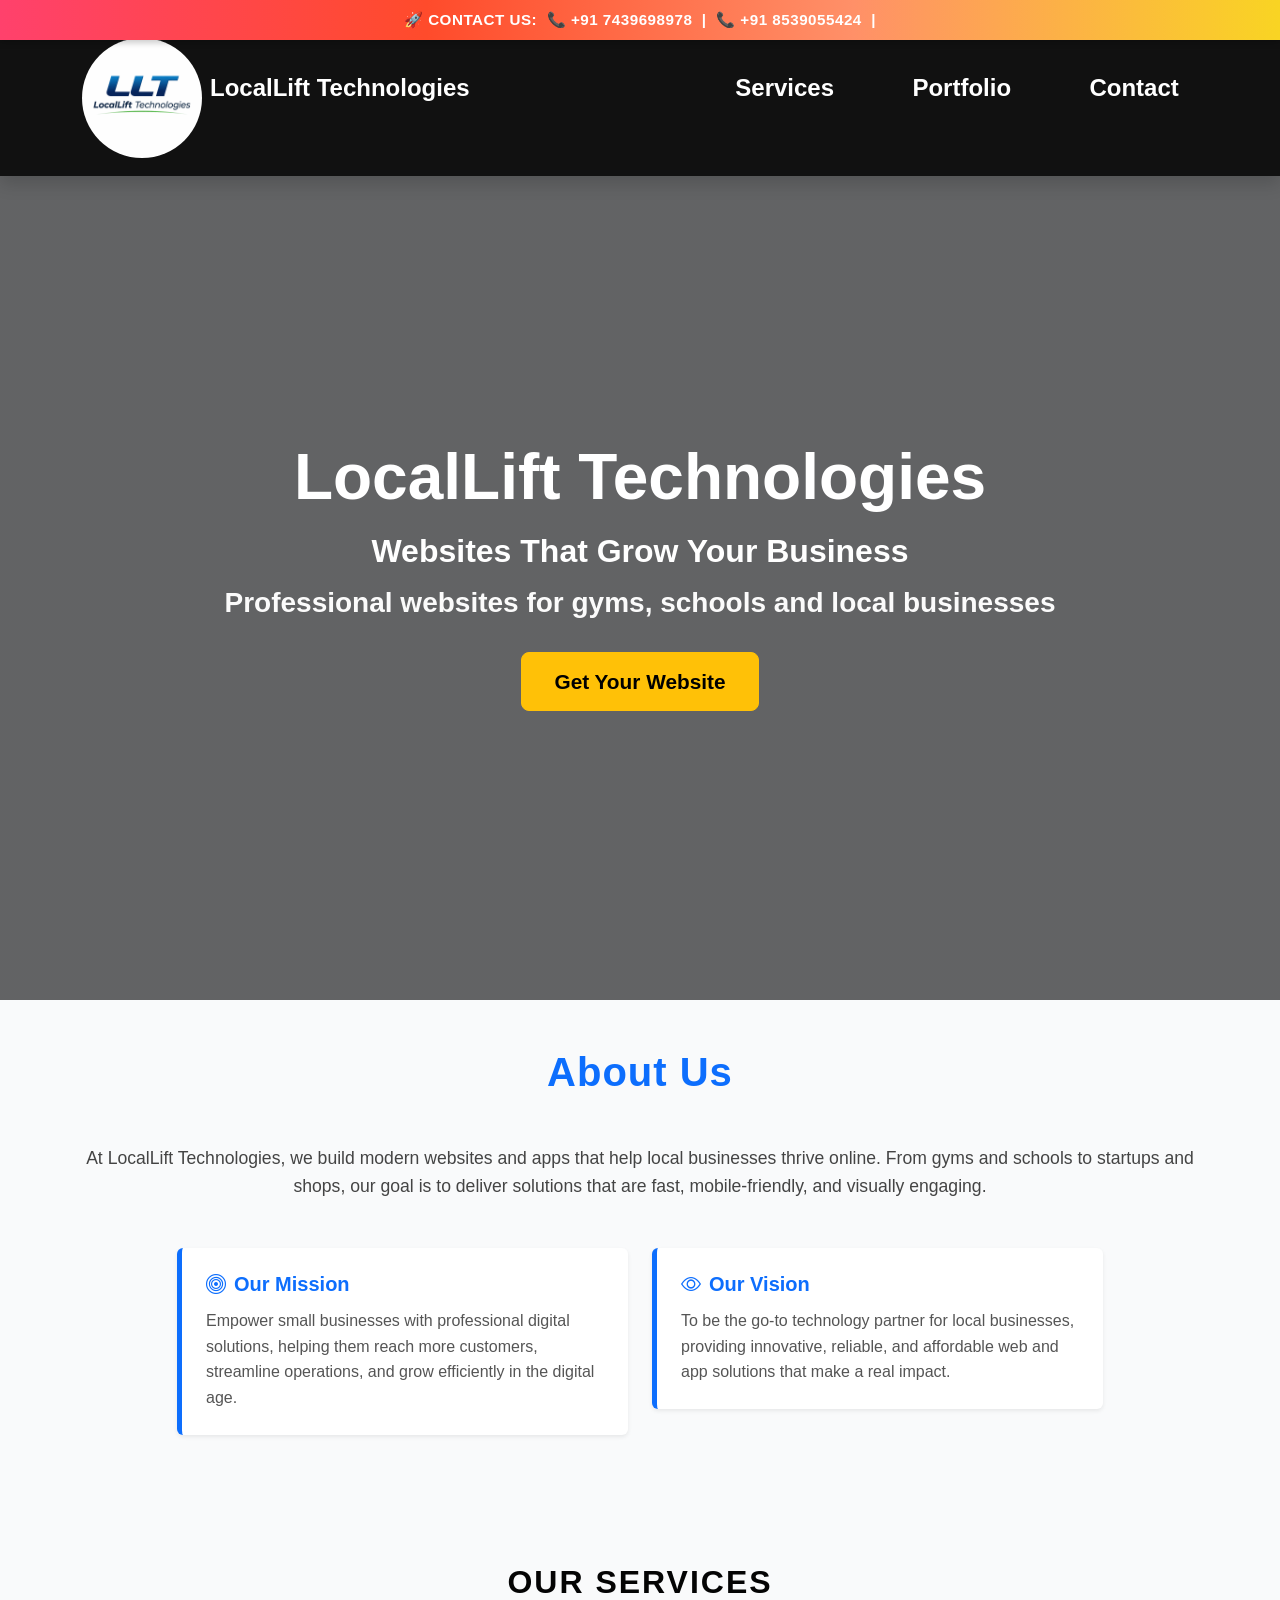
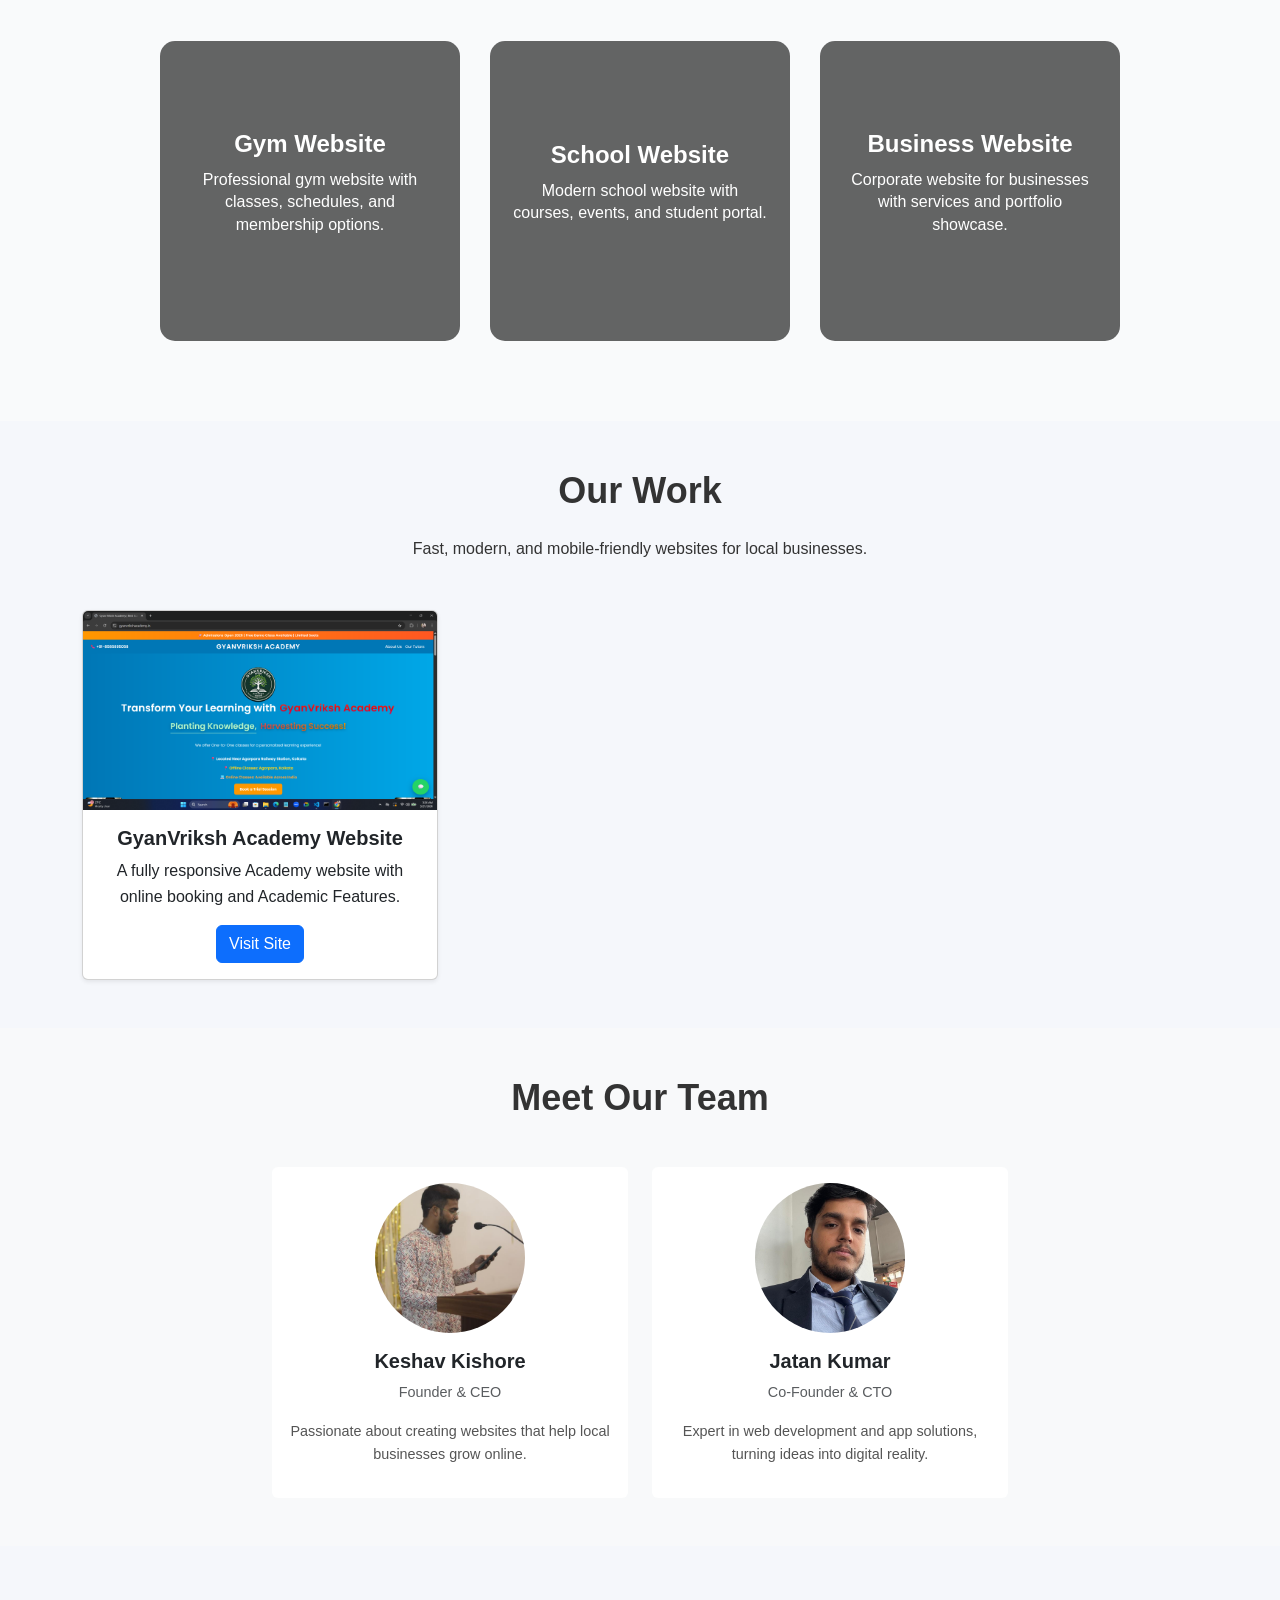
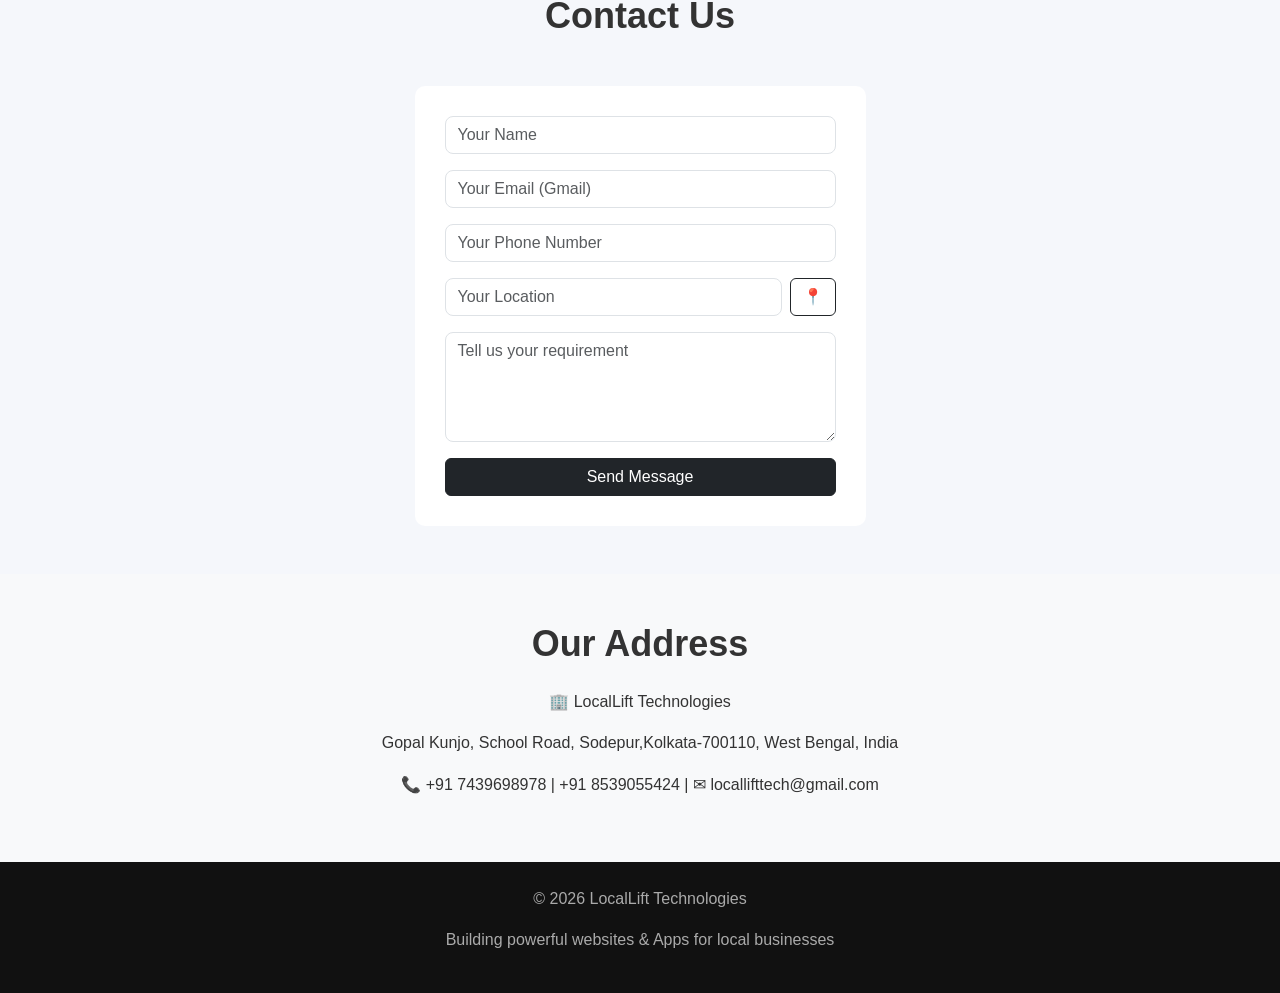
==== commit 0f255afb: "add" ====
--- a/index.html
+++ b/index.html
@@ -2,19 +2,13 @@
 <html lang="en">
 
 <head>
-    <title>LocalLift – Website Development Company in Kolkata</title>
-
     <meta name="description"
         content="LocalLift is a website development company in Kolkata offering modern, fast and affordable websites for businesses. Get your business online today.">
 
     <meta name="keywords"
-        content="website development company Kolkata, web design Kolkata, affordable website development India, business website services">
+        content="website development company Kolkata, website making, LocalLift Technologies,web design Kolkata, affordable website development India, business website services">
 
     <meta name="viewport" content="width=device-width, initial-scale=1.0">
-    <h1>Website Development Company in Kolkata</h1>
-     
-    <title>LocalLift Technologies – Website Development Company in Kolkata</title>
-
     <meta name="description"
         content="LocalLift Technologies is a website development company in Kolkata offering modern, fast and affordable websites. We help businesses go online with professional web design and development services.">
 
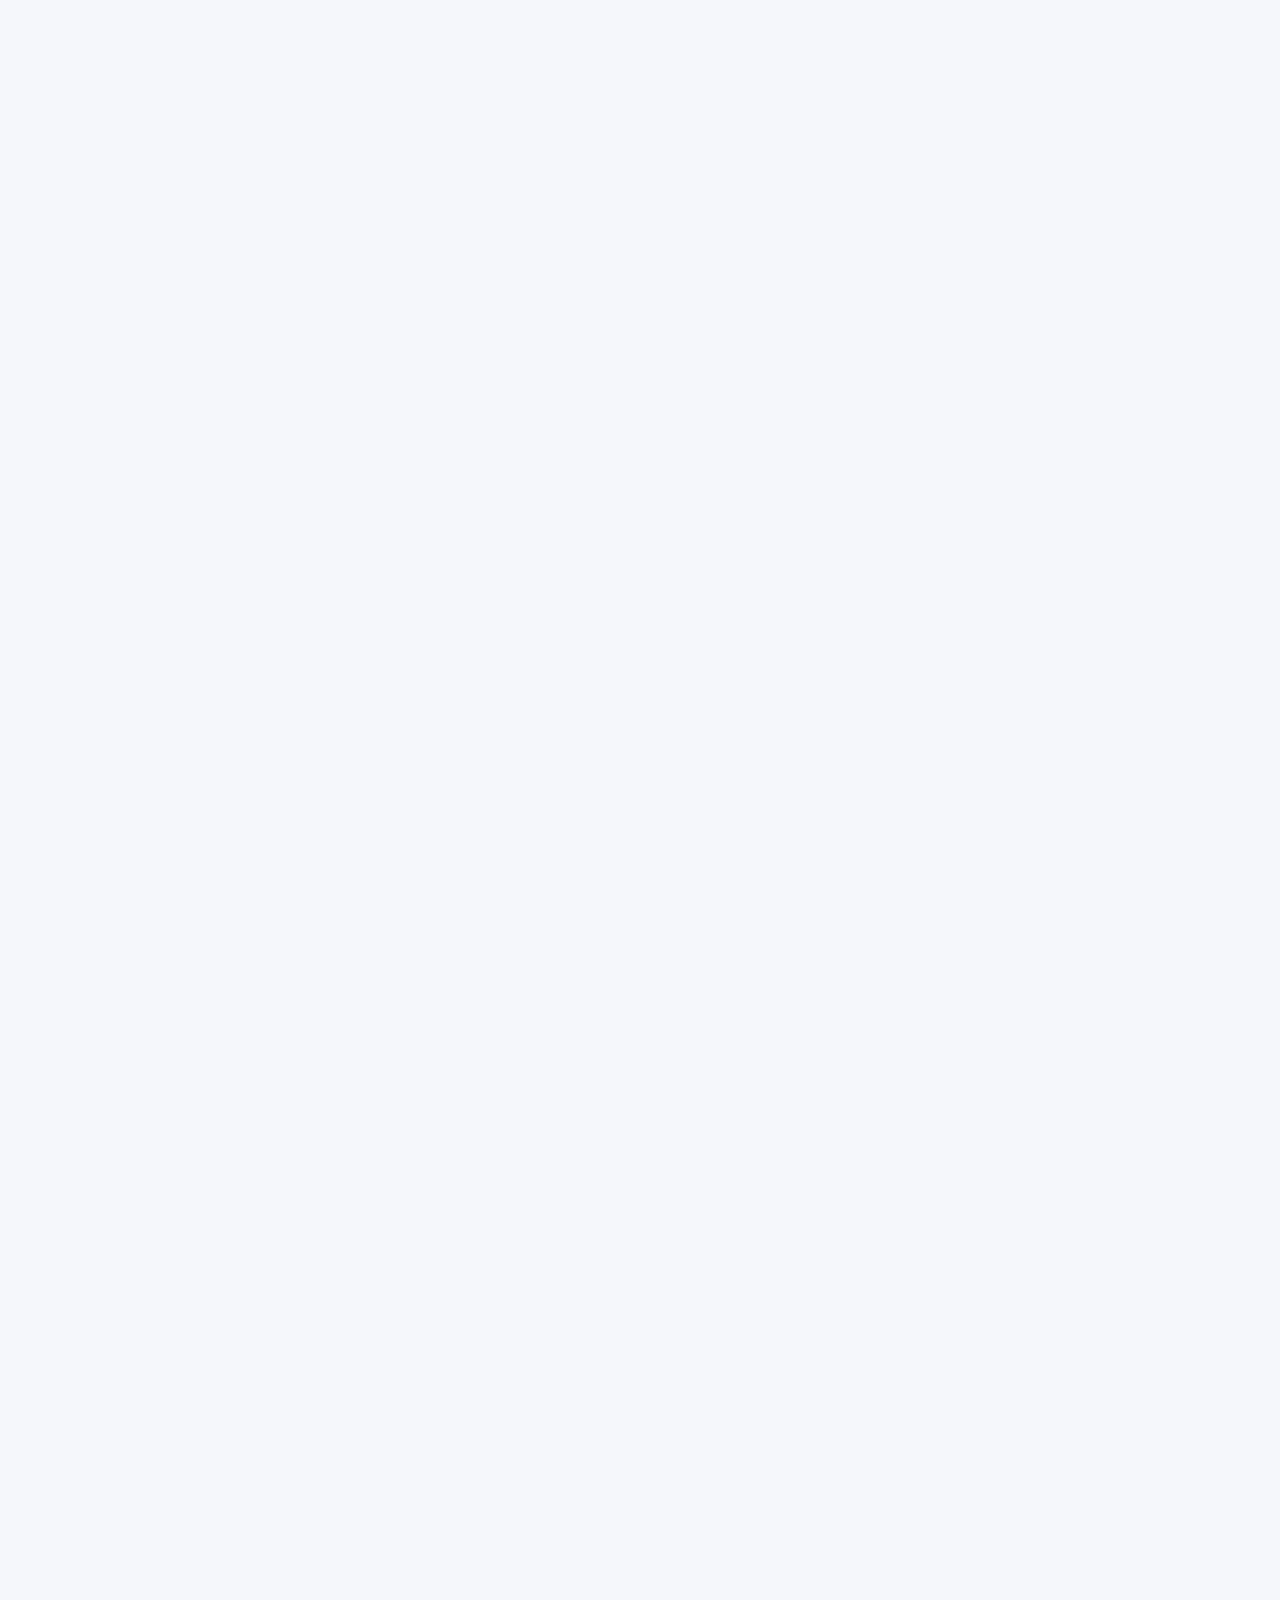
==== commit da22809a: "add" ====
--- a/index.html
+++ b/index.html
@@ -2,53 +2,91 @@
 <html lang="en">
 
 <head>
+    <meta charset="UTF-8">
+
+    <!-- SEO -->
     <meta name="description"
-        content="LocalLift is a website development company in Kolkata offering modern, fast and affordable websites for businesses. Get your business online today.">
+        content="LocalLift Technologies is a website development company in Kolkata offering modern, fast and affordable websites. We help businesses go online.">
 
     <meta name="keywords"
-        content="website development company Kolkata, website making, LocalLift Technologies,web design Kolkata, affordable website development India, business website services">
-
+        content="LocalLift Technologies, LocalLift Kolkata, website development company Kolkata, web design Kolkata, affordable website India, startup website development, SEO friendly websites Kolkata">
+
+    <!-- MOBILE RESPONSIVE -->
     <meta name="viewport" content="width=device-width, initial-scale=1.0">
-    <meta name="description"
-        content="LocalLift Technologies is a website development company in Kolkata offering modern, fast and affordable websites. We help businesses go online with professional web design and development services.">
-
-    <meta name="keywords" content="
-LocalLift Technologies,
-LocalLift Kolkata,
-website development company Kolkata,
-web design company Kolkata,
-website developer Kolkata,
-affordable website development India,
-business website services,
-startup website development,
-SEO friendly websites Kolkata
-">
-     
-    <meta name="viewport" content="width=device-width, initial-scale=1.0">
-
-    <meta charset="UTF-8">
-    <meta name="viewport" content="width=device-width, initial-scale=1">
 
     <title>LocalLift Technologies</title>
 
+    <!-- BOOTSTRAP -->
     <link href="https://cdn.jsdelivr.net/npm/bootstrap@5.3.2/dist/css/bootstrap.min.css" rel="stylesheet">
     <link href="https://cdn.jsdelivr.net/npm/bootstrap-icons@1.10.5/font/bootstrap-icons.css" rel="stylesheet">
+
+    <!-- CUSTOM CSS -->
     <link rel="stylesheet" href="./css/style.css">
 
+    <!-- SCROLL REVEAL -->
+    <script src="https://unpkg.com/scrollreveal"></script>
+
+    <style>
+        /* EXTRA MOBILE FIXES (no removal, only enhancement) */
+        @media (max-width: 768px) {
+            .logo-img {
+                width: 70px;
+                height: 70px;
+                margin-top: 10px;
+            }
+
+            .navbar-brand span {
+                font-size: 1rem !important;
+            }
+
+            .hero h1 {
+                font-size: 2rem;
+            }
+
+            .hero h2 {
+                font-size: 1.2rem;
+            }
+
+            .hero h3 {
+                font-size: 1rem;
+            }
+
+            .service-card {
+                width: 90% !important;
+                height: 220px !important;
+            }
+
+            .about-card {
+                margin-bottom: 20px;
+            }
+
+            .team-section .card img {
+                width: 100px;
+                height: 100px;
+            }
+
+            body {
+                padding-top: 120px;
+            }
+        }
+    </style>
+
 </head>
 
 <body>
-    <!-- TOP NOTIFICATION BAR -->
+
+    <!-- TOP BAR -->
     <div class="top-bar">
         🚀 Contact Us:
         <a href="tel:+917439698978">📞 +91 7439698978</a> |
-        <a href="tel:+918539055424">📞 +91 8539055424</a> |
+        <a href="tel:+918539055424">📞 +91 8539055424</a>
     </div>
+
     <!-- NAVBAR -->
     <nav class="navbar navbar-expand-lg navbar-dark fixed-top custom-navbar shadow">
         <div class="container">
 
-            <a class="navbar-brand d-flex align-items-center gap-2" href="#top">
+            <a class="navbar-brand d-flex align-items-center gap-2" href="#">
                 <img src="./images/logo.png" alt="LLT Logo" class="logo-img">
                 <span class="fw-bold fs-4">LocalLift Technologies</span>
             </a>
@@ -68,24 +106,24 @@
         </div>
     </nav>
 
-    <!-- HERO SECTION -->
+    <!-- HERO -->
     <section class="hero text-white d-flex align-items-center">
-        <div class="container text-center hero-content">
+        <div class="container text-center">
 
             <h1 class="display-3 fw-bold">LocalLift Technologies</h1>
             <h2 class="mt-3">Websites That Grow Your Business</h2>
-            <h3 class="mt-3" style="color: #fbfbfb;">
+            <h3 class="mt-3">
                 Professional websites for gyms, schools and local businesses
             </h3>
 
-            <a href="#contact" class="btn btn-warning btn-lg hero-btn mt-4">
+            <a href="#contact" class="btn btn-warning btn-lg mt-4">
                 Get Your Website
             </a>
 
         </div>
     </section>
 
-    <!-- ABOUT US -->
+    <!-- ABOUT -->
     <section id="about" class="about-section py-5">
         <div class="container">
             <h2 class="section-title text-center mb-5">About Us</h2>
@@ -93,8 +131,6 @@
             <p class="text-center lead mb-5">
                 At <strong>LocalLift Technologies</strong>, we build modern websites and apps that help local businesses
                 thrive online.
-                From gyms and schools to startups and shops, our goal is to deliver solutions that are fast,
-                mobile-friendly, and visually engaging.
             </p>
 
             <div class="row g-4 justify-content-center">
@@ -102,57 +138,50 @@
                 <div class="col-md-5">
                     <div class="about-card p-4 shadow-sm rounded hover-card">
                         <h5><i class="bi bi-bullseye"></i> Our Mission</h5>
-                        <p class="mb-0">
-                            Empower small businesses with professional digital solutions, helping them reach more
-                            customers, streamline operations, and grow efficiently in the digital age.
-                        </p>
+                        <p>Empower small businesses with digital solutions.</p>
                     </div>
                 </div>
 
                 <div class="col-md-5">
                     <div class="about-card p-4 shadow-sm rounded hover-card">
                         <h5><i class="bi bi-eye"></i> Our Vision</h5>
-                        <p class="mb-0">
-                            To be the go-to technology partner for local businesses, providing innovative, reliable, and
-                            affordable web and app solutions that make a real impact.
-                        </p>
-                    </div>
-                </div>
-
-            </div>
-        </div>
-    </section>
-
-    <!-- ================= SERVICES ================= -->
-    <section id="services" class="services-section" style="padding: 80px 0; background: #f9fafb;">
-        <div class="container" style="text-align: center; margin-bottom: 40px;">
+                        <p>Be the go-to tech partner for local businesses.</p>
+                    </div>
+                </div>
+
+            </div>
+        </div>
+    </section>
+
+    <!-- SERVICES -->
+    <section id="services" class="services-section py-5">
+        <div class="container text-center mb-4">
             <h1 class="services-title">Our Services</h1>
         </div>
 
-        <div class="container" style="display: flex; gap: 30px; flex-wrap: wrap; justify-content: center;">
-            <!-- GYM CARD -->
+        <div class="container d-flex flex-wrap justify-content-center gap-4">
+
             <div class="service-card gym">
                 <div class="overlay">
                     <h3>Gym Website</h3>
-                    <p>Professional gym website with classes, schedules, and membership options.</p>
-                </div>
-            </div>
-
-            <!-- SCHOOL CARD -->
+                    <p>Classes, schedules, memberships.</p>
+                </div>
+            </div>
+
             <div class="service-card school">
                 <div class="overlay">
                     <h3>School Website</h3>
-                    <p>Modern school website with courses, events, and student portal.</p>
-                </div>
-            </div>
-
-            <!-- BUSINESS CARD -->
+                    <p>Courses, events, portal.</p>
+                </div>
+            </div>
+
             <div class="service-card business">
                 <div class="overlay">
                     <h3>Business Website</h3>
-                    <p>Corporate website for businesses with services and portfolio showcase.</p>
-                </div>
-            </div>
+                    <p>Corporate & portfolio websites.</p>
+                </div>
+            </div>
+
         </div>
     </section>
 
@@ -160,115 +189,84 @@
     <section id="portfolio" class="portfolio text-center py-5">
         <div class="container">
             <h2 class="section-title mb-4">Our Work</h2>
-            <p class="mb-5">Fast, modern, and mobile-friendly websites for local businesses.</p>
 
             <div class="row g-4">
-
                 <div class="col-md-4">
                     <div class="card shadow-sm hover-card">
-                        <img src="./images/websitegyan.png" class="card-img-top" alt="Website 1">
+                        <img src="./images/websitegyan.png" class="card-img-top">
                         <div class="card-body">
-                            <h5 class="card-title">GyanVriksh Academy Website</h5>
-                            <p class="card-text">A fully responsive Academy website with online booking and Academic
-                                Features.</p>
-                            <a href="https://www.gyanvrikshacademy.in" target="_blank" class="btn btn-primary">Visit
-                                Site</a>
+                            <h5>GyanVriksh Academy</h5>
+                            <a href="https://www.gyanvrikshacademy.in" target="_blank" class="btn btn-primary">Visit</a>
                         </div>
                     </div>
                 </div>
-
-            </div>
-        </div>
-    </section>
-
-    <!-- TEAM / FOUNDERS -->
+            </div>
+
+        </div>
+    </section>
+
+    <!-- TEAM -->
     <section id="team" class="team-section py-5 bg-light">
-        <div class="container">
-            <h2 class="section-title text-center mb-5">Meet Our Team</h2>
+        <div class="container text-center">
+
+            <h2 class="section-title mb-5">Meet Our Team</h2>
 
             <div class="row justify-content-center g-4">
 
-                <div class="col-md-4 text-center">
+                <div class="col-md-4">
                     <div class="card border-0 hover-card">
-                        <img src="./images/keshav.png" class="rounded-circle mx-auto mt-3" alt="Founder">
+                        <img src="./images/keshav.png" class="rounded-circle mx-auto mt-3">
                         <div class="card-body">
-                            <h5 class="card-title">Keshav Kishore</h5>
-                            <p class="text-muted">Founder & CEO</p>
-                            <p>Passionate about creating websites that help local businesses grow online.</p>
+                            <h5>Keshav Kishore</h5>
+                            <p>Founder & CEO</p>
                         </div>
                     </div>
                 </div>
 
-                <div class="col-md-4 text-center">
+                <div class="col-md-4">
                     <div class="card border-0 hover-card">
-                        <img src="./images/jatan new.jpeg" class="rounded-circle mx-auto mt-3" alt="Co-Founder">
+                        <img src="./images/jatan new.jpeg" class="rounded-circle mx-auto mt-3">
                         <div class="card-body">
-                            <h5 class="card-title">Jatan Kumar</h5>
-                            <p class="text-muted">Co-Founder & CTO</p>
-                            <p>Expert in web development and app solutions, turning ideas into digital reality.</p>
+                            <h5>Jatan Kumar</h5>
+                            <p>Co-Founder & CTO</p>
                         </div>
                     </div>
                 </div>
 
             </div>
+
         </div>
     </section>
 
     <!-- CONTACT -->
     <section id="contact" class="contact-section py-5">
-        <div class="container">
-
-            <h2 class="text-center section-title mb-5">Contact Us</h2>
-
-            <div class="row justify-content-center">
-                <div class="col-lg-5 col-md-7">
-
-                    <form class="contact-form" id="contactForm">
-
-                        <input id="name" class="form-control mb-3" type="text" placeholder="Your Name" required>
-                        <input id="email" class="form-control mb-3" type="email" placeholder="Your Email (Gmail)"
-                            required>
-                        <input id="phone" class="form-control mb-3" type="tel" placeholder="Your Phone Number" required>
-
-                        <div class="d-flex gap-2 mb-3">
-                            <input id="location" class="form-control" type="text" placeholder="Your Location" required>
-                            <button type="button" class="btn btn-outline-dark" onclick="getLocation()">📍</button>
-                        </div>
-
-                        <textarea id="requirement" class="form-control mb-3" rows="4"
-                            placeholder="Tell us your requirement" required></textarea>
-
-                        <div id="formMessage" class="mb-3 text-center"></div>
-
-                        <button type="submit" id="submitBtn" class="btn btn-dark w-100">
-                            Send Message
-                        </button>
-
-                    </form>
-                </div>
-            </div>
-
-        </div>
-    </section>
-
-    <!-- ADDRESS -->
-    <section id="address" class="address-section py-5 bg-light">
         <div class="container text-center">
-            <h2 class="section-title mb-4">Our Address</h2>
-            <p>🏢 LocalLift Technologies</p>
-            <p>Gopal Kunjo, School Road, Sodepur,Kolkata-700110, West Bengal, India</p>
-            <p>📞 +91 7439698978 | +91 8539055424 | ✉ locallifttech@gmail.com</p>
+
+            <h2 class="section-title mb-5">Contact Us</h2>
+
+            <form id="contactForm" class="contact-form mx-auto" style="max-width:500px;">
+                <input class="form-control mb-3" placeholder="Name" required>
+                <input class="form-control mb-3" placeholder="Email" required>
+                <input class="form-control mb-3" placeholder="Phone" required>
+                <textarea class="form-control mb-3" rows="4" placeholder="Requirement"></textarea>
+                <button class="btn btn-dark w-100">Send Message</button>
+            </form>
+
         </div>
     </section>
 
     <!-- FOOTER -->
     <footer class="footer text-center py-4">
         <p>© 2026 LocalLift Technologies</p>
-        <p>Building powerful websites & Apps for local businesses</p>
     </footer>
 
+    <!-- JS -->
     <script src="https://cdn.jsdelivr.net/npm/bootstrap@5.3.2/dist/js/bootstrap.bundle.min.js"></script>
-    <script src="./script.js"></script>
+
+    <script>
+        ScrollReveal().reveal('.section-title', { delay: 200, distance: '40px', origin: 'bottom' });
+        ScrollReveal().reveal('.service-card, .card, .about-card', { delay: 300, interval: 200 });
+    </script>
 
 </body>
 
--- a/css/style.css
+++ b/css/style.css
@@ -1,10 +1,83 @@
-/* GLOBAL */
+/* ================= GLOBAL ================= */
 body {
-    font-family: 'Segoe UI', Tahoma, Geneva, Verdana, sans-serif;
+    font-family: 'Poppins', 'Segoe UI', Tahoma, Geneva, Verdana, sans-serif;
     background: #f5f7fb;
-}
-
-/* ===== TOP BAR ===== */
+    line-height: 1.6;
+    color: #333;
+    opacity: 0;
+    transition: opacity 0.6s ease;
+    padding-top: 100px;
+    /* top bar + navbar */
+}
+
+html {
+    scroll-behavior: smooth;
+}
+
+/* ================= SMOOTH INTERACTIONS ================= */
+.hover-card {
+    transition: all 0.3s ease;
+}
+
+.hover-card:hover {
+    transform: translateY(-6px) scale(1.02);
+    box-shadow: 0 15px 30px rgba(0, 0, 0, 0.15);
+}
+
+.btn {
+    transition: all 0.3s ease;
+}
+
+.btn:hover {
+    transform: scale(1.05);
+}
+
+button:disabled {
+    opacity: 0.7;
+    cursor: not-allowed;
+}
+
+/* ================= NAVBAR ================= */
+.custom-navbar {
+    background: linear-gradient(90deg, #0f2027, #203a43, #2c5364);
+    backdrop-filter: blur(10px);
+    transition: all 0.3s ease;
+}
+
+.navbar.custom-navbar {
+    padding: 0.8rem 1rem;
+}
+
+.navbar-nav .nav-link {
+    font-size: 1.5rem !important;
+    font-weight: 600 !important;
+    padding: 1rem 1.2rem !important;
+    margin-left: 1rem;
+    color: #fff;
+    transition: all 0.3s ease;
+}
+
+.navbar-nav .nav-link:hover,
+.navbar-nav .nav-link.active {
+    color: #ffc107 !important;
+    transform: scale(1.08);
+}
+
+.navbar-nav .nav-item+.nav-item {
+    margin-left: 1.5rem !important;
+}
+
+/* ================= LOGO ================= */
+.logo-img {
+    width: 100px;
+    height: 100px;
+    object-fit: cover;
+    border-radius: 50%;
+    margin: 10px auto;
+    display: block;
+}
+
+/* ================= TOP BAR ================= */
 .top-bar {
     background: linear-gradient(90deg, #ff416c, #ff4b2b, #ff9068, #f9d423);
     color: #fff;
@@ -14,348 +87,64 @@
     padding: 0.5rem 0;
     position: fixed;
     top: 0;
-    left: 0;
     width: 100%;
     z-index: 1100;
-    letter-spacing: 0.5px;
     box-shadow: 0 3px 6px rgba(0, 0, 0, 0.2);
     text-transform: uppercase;
 }
 
-/* Links inside top bar */
 .top-bar a {
     color: #fff;
-    text-decoration: none;
     font-weight: 700;
+    margin: 0 0.3rem;
     transition: color 0.3s ease;
-    margin: 0 0.3rem;
 }
 
 .top-bar a:hover {
     color: #000;
 }
 
-/* Responsive for smaller devices */
-@media (max-width: 768px) {
-    .top-bar {
-        font-size: 0.85rem;
-        padding: 0.45rem 0;
-    }
-
-    .top-bar a {
-        display: inline-block;
-        margin: 0 0.2rem;
-    }
-}
-
-/* RESPONSIVE */
-@media (max-width: 768px) {
-    .colorful-contact-strip .container {
-        flex-direction: column;
-        gap: 0.4rem;
-    }
-
-    .colorful-contact-strip .contact-text {
-        text-align: center;
-    }
-}
-
-/* RESPONSIVE */
-@media (max-width: 768px) {
-    .top-contact-bar .container {
-        flex-direction: column;
-        gap: 0.3rem;
-    }
-}
-
-/* LOGO */
-.logo-img {
-    width: 120px;
-    height: 120px;
-    object-fit: cover;
-    border-radius: 50%;
-    margin-top: 20px;
-    /* yahan se logo upar se thoda niche hoga */
-    display: block;
-    margin-left: auto;
-    margin-right: auto;
-}
-
-/* NAVBAR */
-.custom-navbar {
-    background: linear-gradient(90deg, #0f2027, #203a43, #2c5364);
-}
-
-#formMessage {
-    font-weight: 500;
-    transition: all 0.3s ease;
-}
-
-/* ============ GENERAL STYLES ============ */
-body {
-    font-family: 'Poppins', sans-serif;
-    line-height: 1.6;
-    color: #333;
-    scroll-behavior: smooth;
-}
-
-h1,
-h2,
-h3,
-h4,
-h5,
-h6 {
-    font-weight: 600;
-}
-
-/* ============ TOP BAR ============ */
-.top-contact-bar {
-    z-index: 1050;
-    font-size: 0.9rem;
-}
-
-/* ============ NAVBAR ============ */
-.navbar.custom-navbar {
-    background: #111;
-    padding: 0.8rem 1rem;
-    transition: all 0.3s ease;
-}
-
-.navbar-nav .nav-link {
-    color: #fff;
-    margin-left: 1rem;
-    transition: color 0.3s ease, transform 0.3s ease;
-}
-
-.navbar-nav .nav-link:hover,
-.navbar-nav .nav-link.active {
-    color: #ffc107;
-    transform: translateY(-2px);
-}
-
-/* ============ HERO ============ */
-.hero {
-    background: linear-gradient(rgba(0, 0, 0, 0.5), rgba(0, 0, 0, 0.5)), url('./images/hero-bg.jpg') no-repeat center center/cover;
-    color: #fff;
-    padding: 150px 0 100px;
-    text-align: center;
-}
-
-.hero .btn:hover {
-    transform: translateY(-3px);
-    box-shadow: 0 6px 15px rgba(0, 0, 0, 0.3);
-}
-
-/* ============ ABOUT US ============ */
-.about-card {
-    transition: transform 0.3s ease, box-shadow 0.3s ease;
-}
-
-.hover-card:hover {
-    transform: translateY(-5px);
-    box-shadow: 0 10px 20px rgba(0, 0, 0, 0.15);
-}
-
-/* ============ SERVICES ============ */
-.service-card {
-    position: relative;
-    overflow: hidden;
-    cursor: pointer;
-    transition: transform 0.3s ease, box-shadow 0.3s ease;
-    border-radius: 15px;
-    background-size: cover;
-}
-
-/* Overlay hamesha visible, hover effect remove */
-.service-card .overlay {
-    background: rgba(0, 0, 0, 0.6);
-    /* thoda transparent dark background */
-    color: #fff;
-    position: absolute;
-    top: 0;
-    left: 0;
-    width: 100%;
-    height: 100%;
-    display: flex;
-    flex-direction: column;
-    justify-content: center;
-    align-items: center;
-    /* center text horizontally */
-    text-align: center;
-    padding: 20px;
-    opacity: 1;
-    /* hamesha visible */
-    transition: none;
-    /* hover transition remove */
-}
-
-/* Hover wala rule remove kiya */
-/* ============ PORTFOLIO ============ */
-.portfolio .card {
-    transition: transform 0.3s ease, box-shadow 0.3s ease;
-}
-
-/* ============ TEAM ============ */
-.team-section .card img {
-    width: 140px;
-    height: 140px;
-    object-fit: cover;
-    transition: transform 0.3s ease;
-}
-
-.team-section .card img:hover {
-    transform: scale(1.05);
-}
-
-/* ============ CONTACT FORM ============ */
-.contact-section .form-control {
-    border-radius: 8px;
-    transition: box-shadow 0.3s ease, transform 0.3s ease;
-}
-
-.contact-section .form-control:focus {
-    box-shadow: 0 0 8px rgba(255, 193, 7, 0.5);
-    border-color: #ffc107;
-    transform: translateY(-1px);
-}
-
-.contact-section button.btn-dark:hover {
-    transform: translateY(-2px);
-    background-color: #222;
-    box-shadow: 0 6px 15px rgba(0, 0, 0, 0.2);
-}
-
-/* ============ FOOTER ============ */
-.footer {
-    background: #111;
-    color: #fff;
-}
-
-/* ============ RESPONSIVE ============ */
-@media (max-width: 768px) {
-    .hero {
-        padding: 120px 1rem 80px;
-    }
-
-    .navbar-nav .nav-link {
-        margin-left: 0;
-        margin-bottom: 0.5rem;
-    }
-
-    .about-card,
-    .service-card,
-    .portfolio .card,
-    .team-section .card {
-        margin-bottom: 1.5rem;
-    }
-}
-
-button:disabled {
-    opacity: 0.7;
-    cursor: not-allowed;
-}
-
-body {
-    padding-top: 100px;
-    /* top bar + navbar height */
-}
-
-/* Navbar link style */
-.navbar-nav .nav-link {
-    font-size: 1.5rem !important;
-    /* bigger font */
-    font-weight: 600 !important;
-    /* bolder */
-    padding: 1rem 1.2rem !important;
-    /* bigger clickable area */
-    transition: all 0.3s ease;
-}
-
-/* Navbar hover effect */
-.navbar-nav .nav-link:hover {
-    color: #ffc107 !important;
-    transform: scale(1.1);
-    /* subtle grow effect */
-}
-
-/* Spacing between links */
-.navbar-nav .nav-item+.nav-item {
-    margin-left: 1.5rem !important;
-}
-
-/* HERO */
+/* ================= HERO ================= */
 .hero {
     height: 100vh;
     background:
         linear-gradient(rgba(0, 0, 0, 0.6), rgba(0, 0, 0, 0.6)),
         url("https://images.unsplash.com/photo-1498050108023-c5249f4df085");
     background-size: cover;
+    background-position: center;
     display: flex;
     align-items: center;
+    text-align: center;
     color: white;
-    text-align: center;
-}
-
-/* HERO BUTTON */
+}
+
 .hero-btn {
     font-size: 1.3rem;
     font-weight: 600;
     padding: 0.8rem 2rem;
-    transition: all 0.3s ease;
-}
-
-/* ABOUT US SECTION */
+}
+
+/* ================= ABOUT ================= */
 .about-section {
     background: #f9fafb;
-    /* subtle professional background */
-}
-
-.about-section .section-title {
-    font-size: 2.5rem;
-    font-weight: 700;
-    color: #0d6efd;
-    /* accent color */
-    letter-spacing: 1px;
-}
-
-.about-section .lead {
-    font-size: 1.1rem;
-    color: #444;
+}
+
+.section-title {
+    font-size: 36px;
+    font-weight: bold;
 }
 
 .about-card {
     background: #fff;
     border-left: 5px solid #0d6efd;
-    /* accent color for professional look */
-    transition: transform 0.3s ease, box-shadow 0.3s ease;
+    transition: all 0.3s ease;
 }
 
 .about-card:hover {
     transform: translateY(-5px);
-    box-shadow: 0 10px 20px rgba(0, 0, 0, 0.1);
-}
-
-.about-card h5 {
-    font-weight: 600;
-    color: #0d6efd;
-    margin-bottom: 0.75rem;
-    display: flex;
-    align-items: center;
-    gap: 0.5rem;
-}
-
-.about-card p {
-    color: #555;
-    line-height: 1.6;
-}
-
-/* TITLES */
-.section-title {
-    font-size: 36px;
-    font-weight: bold;
-}
-
-/* ================= SERVICES CSS ================= */
+}
+
+/* ================= SERVICES ================= */
 .service-card {
     position: relative;
     width: 300px;
@@ -365,33 +154,24 @@
     background-size: cover;
     background-position: center;
     cursor: pointer;
-    transition: transform 0.3s ease, box-shadow 0.3s ease;
-}
-
-/* Card scale effect on hover */
+    transition: all 0.4s ease;
+}
+
 .service-card:hover {
     transform: scale(1.05);
-}
-
-/* Overlay always visible */
+    filter: brightness(1.05);
+}
+
 .service-card .overlay {
     position: absolute;
-    top: 0;
-    left: 0;
-    width: 100%;
-    height: 100%;
+    inset: 0;
     background: rgba(0, 0, 0, 0.6);
     color: #fff;
     display: flex;
-    flex-direction: column;
     justify-content: center;
     align-items: center;
     text-align: center;
     padding: 20px;
-    opacity: 1;
-    /* always visible */
-    transition: none;
-    /* hover transition removed */
 }
 
 /* Background images */
@@ -407,51 +187,81 @@
     background-image: url("https://images.unsplash.com/photo-1556745757-8d76bdb6984b");
 }
 
-.services-title {
-    font-size: 2rem;
-    /* big letters */
-    font-weight: 600;
-    /* bold */
-    color: #040404;
-    /* accent color, change as needed */
-    letter-spacing: 2px;
-    text-transform: uppercase;
-}
-
-/* Overlay text styling */
-.service-card .overlay h3 {
-    font-size: 1.5rem;
-    margin-bottom: 10px;
-}
-
-.service-card .overlay p {
-    font-size: 1rem;
-    line-height: 1.4;
-}
-
-/* TEAM / FOUNDERS */
+/* ================= TEAM ================= */
 .team-section .card img {
-    width: 150px;
-    height: 150px;
+    width: 140px;
+    height: 140px;
     object-fit: cover;
     border-radius: 50%;
-}
-
-.team-section .card-body p {
-    font-size: 0.9rem;
-    color: #555;
-}
-
-/* CONTACT */
+    transition: transform 0.3s ease;
+}
+
+.team-section .card img:hover {
+    transform: scale(1.05);
+}
+
+/* ================= CONTACT ================= */
 .contact-form {
     background: white;
     padding: 30px;
     border-radius: 10px;
 }
 
-/* FOOTER */
+.contact-section .form-control:focus {
+    box-shadow: 0 0 8px rgba(255, 193, 7, 0.5);
+    border-color: #ffc107;
+}
+
+/* ================= FOOTER ================= */
 .footer {
     background: #111;
     color: #aaa;
     padding: 30px;
+}
+
+/* ================= UTILITIES ================= */
+#progressBar {
+    position: fixed;
+    top: 0;
+    left: 0;
+    height: 3px;
+    background: #ffc107;
+    width: 0%;
+    z-index: 9999;
+}
+
+* {
+    -webkit-tap-highlight-color: transparent;
+}
+
+button,
+a {
+    touch-action: manipulation;
+}
+
+/* ================= RESPONSIVE ================= */
+@media (max-width: 768px) {
+    .hero {
+        height: auto;
+        padding: 120px 20px;
+    }
+
+    .navbar-nav .nav-link {
+        margin-left: 0;
+        margin-bottom: 0.5rem;
+        font-size: 1.1rem !important;
+    }
+
+    .service-card {
+        width: 90%;
+    }
+
+    .logo-img {
+        width: 70px;
+        height: 70px;
+    }
+
+    .top-bar {
+        font-size: 0.85rem;
+    }
 }
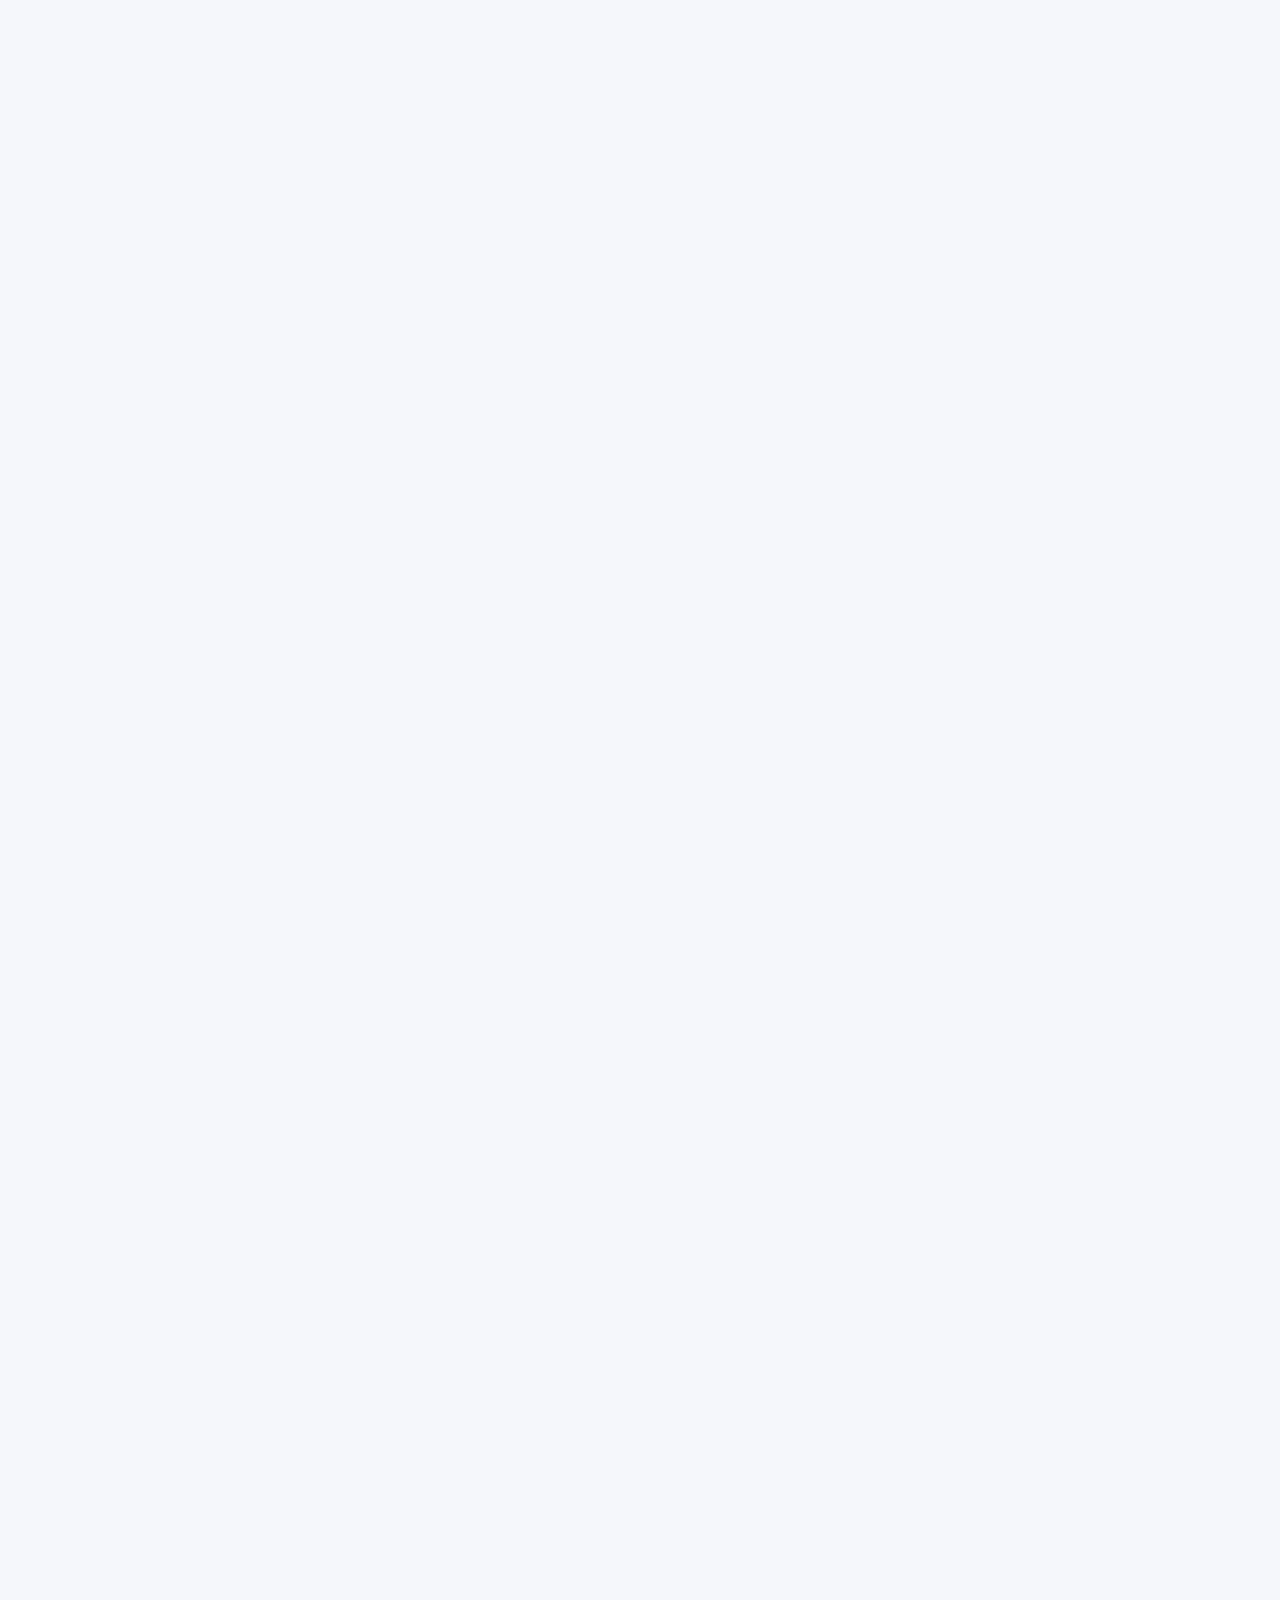
==== commit d0a8aa61: "add" ====
--- a/index.html
+++ b/index.html
@@ -2,91 +2,75 @@
 <html lang="en">
 
 <head>
+    <meta name="description"
+        content="LocalLift is a website development company in Kolkata offering modern, fast and affordable websites for businesses. Get your business online today.">
+
+    <meta name="keywords"
+        content="website development company Kolkata, website making, LocalLift Technologies,web design Kolkata, affordable website development India, business website services">
+
+    <meta name="viewport" content="width=device-width, initial-scale=1.0">
+    <meta name="description"
+        content="LocalLift Technologies is a website development company in Kolkata offering modern, fast and affordable websites. We help businesses go online with professional web design and development services.">
+
+    <meta name="keywords" content="
+LocalLift Technologies,
+LocalLift Kolkata,
+website development company Kolkata,
+web design company Kolkata,
+website developer Kolkata,
+affordable website development India,
+business website services,
+startup website development,
+SEO friendly websites Kolkata
+">
+     
+    <meta name="viewport" content="width=device-width, initial-scale=1.0">
+
     <meta charset="UTF-8">
-
-    <!-- SEO -->
-    <meta name="description"
-        content="LocalLift Technologies is a website development company in Kolkata offering modern, fast and affordable websites. We help businesses go online.">
-
-    <meta name="keywords"
-        content="LocalLift Technologies, LocalLift Kolkata, website development company Kolkata, web design Kolkata, affordable website India, startup website development, SEO friendly websites Kolkata">
-
-    <!-- MOBILE RESPONSIVE -->
-    <meta name="viewport" content="width=device-width, initial-scale=1.0">
+    <meta name="viewport" content="width=device-width, initial-scale=1">
 
     <title>LocalLift Technologies</title>
 
-    <!-- BOOTSTRAP -->
     <link href="https://cdn.jsdelivr.net/npm/bootstrap@5.3.2/dist/css/bootstrap.min.css" rel="stylesheet">
     <link href="https://cdn.jsdelivr.net/npm/bootstrap-icons@1.10.5/font/bootstrap-icons.css" rel="stylesheet">
-
-    <!-- CUSTOM CSS -->
     <link rel="stylesheet" href="./css/style.css">
 
-    <!-- SCROLL REVEAL -->
-    <script src="https://unpkg.com/scrollreveal"></script>
-
-    <style>
-        /* EXTRA MOBILE FIXES (no removal, only enhancement) */
-        @media (max-width: 768px) {
-            .logo-img {
-                width: 70px;
-                height: 70px;
-                margin-top: 10px;
-            }
-
-            .navbar-brand span {
-                font-size: 1rem !important;
-            }
-
-            .hero h1 {
-                font-size: 2rem;
-            }
-
-            .hero h2 {
-                font-size: 1.2rem;
-            }
-
-            .hero h3 {
-                font-size: 1rem;
-            }
-
-            .service-card {
-                width: 90% !important;
-                height: 220px !important;
-            }
-
-            .about-card {
-                margin-bottom: 20px;
-            }
-
-            .team-section .card img {
-                width: 100px;
-                height: 100px;
-            }
-
-            body {
-                padding-top: 120px;
-            }
-        }
-    </style>
-
 </head>
 
+<script src="https://unpkg.com/scrollreveal"></script>
+
+<script>
+ScrollReveal().reveal('.section-title', {
+    delay: 200,
+    distance: '40px',
+    origin: 'bottom',
+    duration: 800,
+    easing: 'ease-in-out',
+    reset: false
+});
+
+ScrollReveal().reveal('.service-card, .card, .about-card', {
+    delay: 300,
+    distance: '60px',
+    origin: 'bottom',
+    duration: 900,
+    interval: 200,
+    easing: 'ease-in-out'
+});
+</script>
+
 <body>
-
-    <!-- TOP BAR -->
+    <!-- TOP NOTIFICATION BAR -->
     <div class="top-bar">
         🚀 Contact Us:
         <a href="tel:+917439698978">📞 +91 7439698978</a> |
-        <a href="tel:+918539055424">📞 +91 8539055424</a>
+        <a href="tel:+918539055424">📞 +91 8539055424</a> |
     </div>
-
     <!-- NAVBAR -->
     <nav class="navbar navbar-expand-lg navbar-dark fixed-top custom-navbar shadow">
         <div class="container">
 
-            <a class="navbar-brand d-flex align-items-center gap-2" href="#">
+            <a class="navbar-brand d-flex align-items-center gap-2" href="#top">
                 <img src="./images/logo.png" alt="LLT Logo" class="logo-img">
                 <span class="fw-bold fs-4">LocalLift Technologies</span>
             </a>
@@ -106,24 +90,24 @@
         </div>
     </nav>
 
-    <!-- HERO -->
+    <!-- HERO SECTION -->
     <section class="hero text-white d-flex align-items-center">
-        <div class="container text-center">
+        <div class="container text-center hero-content">
 
             <h1 class="display-3 fw-bold">LocalLift Technologies</h1>
             <h2 class="mt-3">Websites That Grow Your Business</h2>
-            <h3 class="mt-3">
+            <h3 class="mt-3" style="color: #fbfbfb;">
                 Professional websites for gyms, schools and local businesses
             </h3>
 
-            <a href="#contact" class="btn btn-warning btn-lg mt-4">
+            <a href="#contact" class="btn btn-warning btn-lg hero-btn mt-4">
                 Get Your Website
             </a>
 
         </div>
     </section>
 
-    <!-- ABOUT -->
+    <!-- ABOUT US -->
     <section id="about" class="about-section py-5">
         <div class="container">
             <h2 class="section-title text-center mb-5">About Us</h2>
@@ -131,6 +115,8 @@
             <p class="text-center lead mb-5">
                 At <strong>LocalLift Technologies</strong>, we build modern websites and apps that help local businesses
                 thrive online.
+                From gyms and schools to startups and shops, our goal is to deliver solutions that are fast,
+                mobile-friendly, and visually engaging.
             </p>
 
             <div class="row g-4 justify-content-center">
@@ -138,50 +124,57 @@
                 <div class="col-md-5">
                     <div class="about-card p-4 shadow-sm rounded hover-card">
                         <h5><i class="bi bi-bullseye"></i> Our Mission</h5>
-                        <p>Empower small businesses with digital solutions.</p>
+                        <p class="mb-0">
+                            Empower small businesses with professional digital solutions, helping them reach more
+                            customers, streamline operations, and grow efficiently in the digital age.
+                        </p>
                     </div>
                 </div>
 
                 <div class="col-md-5">
                     <div class="about-card p-4 shadow-sm rounded hover-card">
                         <h5><i class="bi bi-eye"></i> Our Vision</h5>
-                        <p>Be the go-to tech partner for local businesses.</p>
-                    </div>
-                </div>
-
-            </div>
-        </div>
-    </section>
-
-    <!-- SERVICES -->
-    <section id="services" class="services-section py-5">
-        <div class="container text-center mb-4">
+                        <p class="mb-0">
+                            To be the go-to technology partner for local businesses, providing innovative, reliable, and
+                            affordable web and app solutions that make a real impact.
+                        </p>
+                    </div>
+                </div>
+
+            </div>
+        </div>
+    </section>
+
+    <!-- ================= SERVICES ================= -->
+    <section id="services" class="services-section" style="padding: 80px 0; background: #f9fafb;">
+        <div class="container" style="text-align: center; margin-bottom: 40px;">
             <h1 class="services-title">Our Services</h1>
         </div>
 
-        <div class="container d-flex flex-wrap justify-content-center gap-4">
-
+        <div class="container" style="display: flex; gap: 30px; flex-wrap: wrap; justify-content: center;">
+            <!-- GYM CARD -->
             <div class="service-card gym">
                 <div class="overlay">
                     <h3>Gym Website</h3>
-                    <p>Classes, schedules, memberships.</p>
-                </div>
-            </div>
-
+                    <p>Professional gym website with classes, schedules, and membership options.</p>
+                </div>
+            </div>
+
+            <!-- SCHOOL CARD -->
             <div class="service-card school">
                 <div class="overlay">
                     <h3>School Website</h3>
-                    <p>Courses, events, portal.</p>
-                </div>
-            </div>
-
+                    <p>Modern school website with courses, events, and student portal.</p>
+                </div>
+            </div>
+
+            <!-- BUSINESS CARD -->
             <div class="service-card business">
                 <div class="overlay">
                     <h3>Business Website</h3>
-                    <p>Corporate & portfolio websites.</p>
-                </div>
-            </div>
-
+                    <p>Corporate website for businesses with services and portfolio showcase.</p>
+                </div>
+            </div>
         </div>
     </section>
 
@@ -189,84 +182,115 @@
     <section id="portfolio" class="portfolio text-center py-5">
         <div class="container">
             <h2 class="section-title mb-4">Our Work</h2>
+            <p class="mb-5">Fast, modern, and mobile-friendly websites for local businesses.</p>
 
             <div class="row g-4">
+
                 <div class="col-md-4">
                     <div class="card shadow-sm hover-card">
-                        <img src="./images/websitegyan.png" class="card-img-top">
+                        <img src="./images/websitegyan.png" class="card-img-top" alt="Website 1">
                         <div class="card-body">
-                            <h5>GyanVriksh Academy</h5>
-                            <a href="https://www.gyanvrikshacademy.in" target="_blank" class="btn btn-primary">Visit</a>
-                        </div>
-                    </div>
-                </div>
-            </div>
-
-        </div>
-    </section>
-
-    <!-- TEAM -->
+                            <h5 class="card-title">GyanVriksh Academy Website</h5>
+                            <p class="card-text">A fully responsive Academy website with online booking and Academic
+                                Features.</p>
+                            <a href="https://www.gyanvrikshacademy.in" target="_blank" class="btn btn-primary">Visit
+                                Site</a>
+                        </div>
+                    </div>
+                </div>
+
+            </div>
+        </div>
+    </section>
+
+    <!-- TEAM / FOUNDERS -->
     <section id="team" class="team-section py-5 bg-light">
-        <div class="container text-center">
-
-            <h2 class="section-title mb-5">Meet Our Team</h2>
+        <div class="container">
+            <h2 class="section-title text-center mb-5">Meet Our Team</h2>
 
             <div class="row justify-content-center g-4">
 
-                <div class="col-md-4">
+                <div class="col-md-4 text-center">
                     <div class="card border-0 hover-card">
-                        <img src="./images/keshav.png" class="rounded-circle mx-auto mt-3">
+                        <img src="./images/keshav.png" class="rounded-circle mx-auto mt-3" alt="Founder">
                         <div class="card-body">
-                            <h5>Keshav Kishore</h5>
-                            <p>Founder & CEO</p>
-                        </div>
-                    </div>
-                </div>
-
-                <div class="col-md-4">
+                            <h5 class="card-title">Keshav Kishore</h5>
+                            <p class="text-muted">Founder & CEO</p>
+                            <p>Passionate about creating websites that help local businesses grow online.</p>
+                        </div>
+                    </div>
+                </div>
+
+                <div class="col-md-4 text-center">
                     <div class="card border-0 hover-card">
-                        <img src="./images/jatan new.jpeg" class="rounded-circle mx-auto mt-3">
+                        <img src="./images/jatan new.jpeg" class="rounded-circle mx-auto mt-3" alt="Co-Founder">
                         <div class="card-body">
-                            <h5>Jatan Kumar</h5>
-                            <p>Co-Founder & CTO</p>
-                        </div>
-                    </div>
-                </div>
-
-            </div>
-
+                            <h5 class="card-title">Jatan Kumar</h5>
+                            <p class="text-muted">Co-Founder & CTO</p>
+                            <p>Expert in web development and app solutions, turning ideas into digital reality.</p>
+                        </div>
+                    </div>
+                </div>
+
+            </div>
         </div>
     </section>
 
     <!-- CONTACT -->
     <section id="contact" class="contact-section py-5">
+        <div class="container">
+
+            <h2 class="text-center section-title mb-5">Contact Us</h2>
+
+            <div class="row justify-content-center">
+                <div class="col-lg-5 col-md-7">
+
+                    <form class="contact-form" id="contactForm">
+
+                        <input id="name" class="form-control mb-3" type="text" placeholder="Your Name" required>
+                        <input id="email" class="form-control mb-3" type="email" placeholder="Your Email (Gmail)"
+                            required>
+                        <input id="phone" class="form-control mb-3" type="tel" placeholder="Your Phone Number" required>
+
+                        <div class="d-flex gap-2 mb-3">
+                            <input id="location" class="form-control" type="text" placeholder="Your Location" required>
+                            <button type="button" class="btn btn-outline-dark" onclick="getLocation()">📍</button>
+                        </div>
+
+                        <textarea id="requirement" class="form-control mb-3" rows="4"
+                            placeholder="Tell us your requirement" required></textarea>
+
+                        <div id="formMessage" class="mb-3 text-center"></div>
+
+                        <button type="submit" id="submitBtn" class="btn btn-dark w-100">
+                            Send Message
+                        </button>
+
+                    </form>
+                </div>
+            </div>
+
+        </div>
+    </section>
+
+    <!-- ADDRESS -->
+    <section id="address" class="address-section py-5 bg-light">
         <div class="container text-center">
-
-            <h2 class="section-title mb-5">Contact Us</h2>
-
-            <form id="contactForm" class="contact-form mx-auto" style="max-width:500px;">
-                <input class="form-control mb-3" placeholder="Name" required>
-                <input class="form-control mb-3" placeholder="Email" required>
-                <input class="form-control mb-3" placeholder="Phone" required>
-                <textarea class="form-control mb-3" rows="4" placeholder="Requirement"></textarea>
-                <button class="btn btn-dark w-100">Send Message</button>
-            </form>
-
+            <h2 class="section-title mb-4">Our Address</h2>
+            <p>🏢 LocalLift Technologies</p>
+            <p>Gopal Kunjo, School Road, Sodepur,Kolkata-700110, West Bengal, India</p>
+            <p>📞 +91 7439698978 | +91 8539055424 | ✉ locallifttech@gmail.com</p>
         </div>
     </section>
 
     <!-- FOOTER -->
     <footer class="footer text-center py-4">
         <p>© 2026 LocalLift Technologies</p>
+        <p>Building powerful websites & Apps for local businesses</p>
     </footer>
 
-    <!-- JS -->
     <script src="https://cdn.jsdelivr.net/npm/bootstrap@5.3.2/dist/js/bootstrap.bundle.min.js"></script>
-
-    <script>
-        ScrollReveal().reveal('.section-title', { delay: 200, distance: '40px', origin: 'bottom' });
-        ScrollReveal().reveal('.service-card, .card, .about-card', { delay: 300, interval: 200 });
-    </script>
+    <script src="./script.js"></script>
 
 </body>
 
--- a/css/style.css
+++ b/css/style.css
@@ -1,83 +1,66 @@
-/* ================= GLOBAL ================= */
+/* GLOBAL */
 body {
-    font-family: 'Poppins', 'Segoe UI', Tahoma, Geneva, Verdana, sans-serif;
+    font-family: 'Segoe UI', Tahoma, Geneva, Verdana, sans-serif;
     background: #f5f7fb;
-    line-height: 1.6;
-    color: #333;
-    opacity: 0;
-    transition: opacity 0.6s ease;
-    padding-top: 100px;
-    /* top bar + navbar */
 }
 
 html {
     scroll-behavior: smooth;
 }
 
-/* ================= SMOOTH INTERACTIONS ================= */
 .hover-card {
-    transition: all 0.3s ease;
+  transition: all 0.3s ease;
 }
 
 .hover-card:hover {
-    transform: translateY(-6px) scale(1.02);
-    box-shadow: 0 15px 30px rgba(0, 0, 0, 0.15);
+  transform: translateY(-8px) scale(1.02);
+  box-shadow: 0 20px 40px rgba(0,0,0,0.15);
 }
 
 .btn {
-    transition: all 0.3s ease;
+  transition: all 0.3s ease;
 }
 
 .btn:hover {
-    transform: scale(1.05);
-}
-
-button:disabled {
-    opacity: 0.7;
-    cursor: not-allowed;
-}
-
-/* ================= NAVBAR ================= */
+  transform: scale(1.05);
+}
 .custom-navbar {
-    background: linear-gradient(90deg, #0f2027, #203a43, #2c5364);
-    backdrop-filter: blur(10px);
-    transition: all 0.3s ease;
-}
-
-.navbar.custom-navbar {
-    padding: 0.8rem 1rem;
-}
-
-.navbar-nav .nav-link {
-    font-size: 1.5rem !important;
-    font-weight: 600 !important;
-    padding: 1rem 1.2rem !important;
-    margin-left: 1rem;
-    color: #fff;
-    transition: all 0.3s ease;
-}
-
-.navbar-nav .nav-link:hover,
-.navbar-nav .nav-link.active {
-    color: #ffc107 !important;
-    transform: scale(1.08);
-}
-
-.navbar-nav .nav-item+.nav-item {
-    margin-left: 1.5rem !important;
-}
-
-/* ================= LOGO ================= */
-.logo-img {
-    width: 100px;
-    height: 100px;
-    object-fit: cover;
-    border-radius: 50%;
-    margin: 10px auto;
-    display: block;
-}
-
-/* ================= TOP BAR ================= */
+  background: rgba(0, 0, 0, 0.7);
+  backdrop-filter: blur(10px);
+  transition: all 0.3s ease;
+}
+.service-card {
+  transition: all 0.4s ease;
+  cursor: pointer;
+}
+
+.service-card:hover {
+  transform: scale(1.05);
+  filter: brightness(1.1);
+}
+body {
+  opacity: 0;
+  transition: opacity 0.6s ease;
+}
+* {
+  -webkit-tap-highlight-color: transparent;
+}
+
+button, a {
+  touch-action: manipulation;
+}
+#progressBar {
+  position: fixed;
+  top: 0;
+  left: 0;
+  height: 3px;
+  background: #ffc107;
+  width: 0%;
+  z-index: 9999;
+}
+
+
+/* ===== TOP BAR ===== */
 .top-bar {
     background: linear-gradient(90deg, #ff416c, #ff4b2b, #ff9068, #f9d423);
     color: #fff;
@@ -87,64 +70,348 @@
     padding: 0.5rem 0;
     position: fixed;
     top: 0;
+    left: 0;
     width: 100%;
     z-index: 1100;
+    letter-spacing: 0.5px;
     box-shadow: 0 3px 6px rgba(0, 0, 0, 0.2);
     text-transform: uppercase;
 }
 
+/* Links inside top bar */
 .top-bar a {
     color: #fff;
+    text-decoration: none;
     font-weight: 700;
+    transition: color 0.3s ease;
     margin: 0 0.3rem;
-    transition: color 0.3s ease;
 }
 
 .top-bar a:hover {
     color: #000;
 }
 
-/* ================= HERO ================= */
+/* Responsive for smaller devices */
+@media (max-width: 768px) {
+    .top-bar {
+        font-size: 0.85rem;
+        padding: 0.45rem 0;
+    }
+
+    .top-bar a {
+        display: inline-block;
+        margin: 0 0.2rem;
+    }
+}
+
+/* RESPONSIVE */
+@media (max-width: 768px) {
+    .colorful-contact-strip .container {
+        flex-direction: column;
+        gap: 0.4rem;
+    }
+
+    .colorful-contact-strip .contact-text {
+        text-align: center;
+    }
+}
+
+/* RESPONSIVE */
+@media (max-width: 768px) {
+    .top-contact-bar .container {
+        flex-direction: column;
+        gap: 0.3rem;
+    }
+}
+
+/* LOGO */
+.logo-img {
+    width: 120px;
+    height: 120px;
+    object-fit: cover;
+    border-radius: 50%;
+    margin-top: 20px;
+    /* yahan se logo upar se thoda niche hoga */
+    display: block;
+    margin-left: auto;
+    margin-right: auto;
+}
+
+/* NAVBAR */
+.custom-navbar {
+    background: linear-gradient(90deg, #0f2027, #203a43, #2c5364);
+}
+
+#formMessage {
+    font-weight: 500;
+    transition: all 0.3s ease;
+}
+
+/* ============ GENERAL STYLES ============ */
+body {
+    font-family: 'Poppins', sans-serif;
+    line-height: 1.6;
+    color: #333;
+    scroll-behavior: smooth;
+}
+
+h1,
+h2,
+h3,
+h4,
+h5,
+h6 {
+    font-weight: 600;
+}
+
+/* ============ TOP BAR ============ */
+.top-contact-bar {
+    z-index: 1050;
+    font-size: 0.9rem;
+}
+
+/* ============ NAVBAR ============ */
+.navbar.custom-navbar {
+    background: #111;
+    padding: 0.8rem 1rem;
+    transition: all 0.3s ease;
+}
+
+.navbar-nav .nav-link {
+    color: #fff;
+    margin-left: 1rem;
+    transition: color 0.3s ease, transform 0.3s ease;
+}
+
+.navbar-nav .nav-link:hover,
+.navbar-nav .nav-link.active {
+    color: #ffc107;
+    transform: translateY(-2px);
+}
+
+/* ============ HERO ============ */
+.hero {
+    background: linear-gradient(rgba(0, 0, 0, 0.5), rgba(0, 0, 0, 0.5)), url('./images/hero-bg.jpg') no-repeat center center/cover;
+    color: #fff;
+    padding: 150px 0 100px;
+    text-align: center;
+}
+
+.hero .btn:hover {
+    transform: translateY(-3px);
+    box-shadow: 0 6px 15px rgba(0, 0, 0, 0.3);
+}
+
+/* ============ ABOUT US ============ */
+.about-card {
+    transition: transform 0.3s ease, box-shadow 0.3s ease;
+}
+
+.hover-card:hover {
+    transform: translateY(-5px);
+    box-shadow: 0 10px 20px rgba(0, 0, 0, 0.15);
+}
+
+/* ============ SERVICES ============ */
+.service-card {
+    position: relative;
+    overflow: hidden;
+    cursor: pointer;
+    transition: transform 0.3s ease, box-shadow 0.3s ease;
+    border-radius: 15px;
+    background-size: cover;
+}
+
+/* Overlay hamesha visible, hover effect remove */
+.service-card .overlay {
+    background: rgba(0, 0, 0, 0.6);
+    /* thoda transparent dark background */
+    color: #fff;
+    position: absolute;
+    top: 0;
+    left: 0;
+    width: 100%;
+    height: 100%;
+    display: flex;
+    flex-direction: column;
+    justify-content: center;
+    align-items: center;
+    /* center text horizontally */
+    text-align: center;
+    padding: 20px;
+    opacity: 1;
+    /* hamesha visible */
+    transition: none;
+    /* hover transition remove */
+}
+
+/* Hover wala rule remove kiya */
+/* ============ PORTFOLIO ============ */
+.portfolio .card {
+    transition: transform 0.3s ease, box-shadow 0.3s ease;
+}
+
+/* ============ TEAM ============ */
+.team-section .card img {
+    width: 140px;
+    height: 140px;
+    object-fit: cover;
+    transition: transform 0.3s ease;
+}
+
+.team-section .card img:hover {
+    transform: scale(1.05);
+}
+
+/* ============ CONTACT FORM ============ */
+.contact-section .form-control {
+    border-radius: 8px;
+    transition: box-shadow 0.3s ease, transform 0.3s ease;
+}
+
+.contact-section .form-control:focus {
+    box-shadow: 0 0 8px rgba(255, 193, 7, 0.5);
+    border-color: #ffc107;
+    transform: translateY(-1px);
+}
+
+.contact-section button.btn-dark:hover {
+    transform: translateY(-2px);
+    background-color: #222;
+    box-shadow: 0 6px 15px rgba(0, 0, 0, 0.2);
+}
+
+/* ============ FOOTER ============ */
+.footer {
+    background: #111;
+    color: #fff;
+}
+
+/* ============ RESPONSIVE ============ */
+@media (max-width: 768px) {
+    .hero {
+        padding: 120px 1rem 80px;
+    }
+
+    .navbar-nav .nav-link {
+        margin-left: 0;
+        margin-bottom: 0.5rem;
+    }
+
+    .about-card,
+    .service-card,
+    .portfolio .card,
+    .team-section .card {
+        margin-bottom: 1.5rem;
+    }
+}
+
+button:disabled {
+    opacity: 0.7;
+    cursor: not-allowed;
+}
+
+body {
+    padding-top: 100px;
+    /* top bar + navbar height */
+}
+
+/* Navbar link style */
+.navbar-nav .nav-link {
+    font-size: 1.5rem !important;
+    /* bigger font */
+    font-weight: 600 !important;
+    /* bolder */
+    padding: 1rem 1.2rem !important;
+    /* bigger clickable area */
+    transition: all 0.3s ease;
+}
+
+/* Navbar hover effect */
+.navbar-nav .nav-link:hover {
+    color: #ffc107 !important;
+    transform: scale(1.1);
+    /* subtle grow effect */
+}
+
+/* Spacing between links */
+.navbar-nav .nav-item+.nav-item {
+    margin-left: 1.5rem !important;
+}
+
+/* HERO */
 .hero {
     height: 100vh;
     background:
         linear-gradient(rgba(0, 0, 0, 0.6), rgba(0, 0, 0, 0.6)),
         url("https://images.unsplash.com/photo-1498050108023-c5249f4df085");
     background-size: cover;
-    background-position: center;
     display: flex;
     align-items: center;
+    color: white;
     text-align: center;
-    color: white;
-}
-
+}
+
+/* HERO BUTTON */
 .hero-btn {
     font-size: 1.3rem;
     font-weight: 600;
     padding: 0.8rem 2rem;
-}
-
-/* ================= ABOUT ================= */
+    transition: all 0.3s ease;
+}
+
+/* ABOUT US SECTION */
 .about-section {
     background: #f9fafb;
-}
-
+    /* subtle professional background */
+}
+
+.about-section .section-title {
+    font-size: 2.5rem;
+    font-weight: 700;
+    color: #0d6efd;
+    /* accent color */
+    letter-spacing: 1px;
+}
+
+.about-section .lead {
+    font-size: 1.1rem;
+    color: #444;
+}
+
+.about-card {
+    background: #fff;
+    border-left: 5px solid #0d6efd;
+    /* accent color for professional look */
+    transition: transform 0.3s ease, box-shadow 0.3s ease;
+}
+
+.about-card:hover {
+    transform: translateY(-5px);
+    box-shadow: 0 10px 20px rgba(0, 0, 0, 0.1);
+}
+
+.about-card h5 {
+    font-weight: 600;
+    color: #0d6efd;
+    margin-bottom: 0.75rem;
+    display: flex;
+    align-items: center;
+    gap: 0.5rem;
+}
+
+.about-card p {
+    color: #555;
+    line-height: 1.6;
+}
+
+/* TITLES */
 .section-title {
     font-size: 36px;
     font-weight: bold;
 }
 
-.about-card {
-    background: #fff;
-    border-left: 5px solid #0d6efd;
-    transition: all 0.3s ease;
-}
-
-.about-card:hover {
-    transform: translateY(-5px);
-}
-
-/* ================= SERVICES ================= */
+/* ================= SERVICES CSS ================= */
 .service-card {
     position: relative;
     width: 300px;
@@ -154,24 +421,33 @@
     background-size: cover;
     background-position: center;
     cursor: pointer;
-    transition: all 0.4s ease;
-}
-
+    transition: transform 0.3s ease, box-shadow 0.3s ease;
+}
+
+/* Card scale effect on hover */
 .service-card:hover {
     transform: scale(1.05);
-    filter: brightness(1.05);
-}
-
+}
+
+/* Overlay always visible */
 .service-card .overlay {
     position: absolute;
-    inset: 0;
+    top: 0;
+    left: 0;
+    width: 100%;
+    height: 100%;
     background: rgba(0, 0, 0, 0.6);
     color: #fff;
     display: flex;
+    flex-direction: column;
     justify-content: center;
     align-items: center;
     text-align: center;
     padding: 20px;
+    opacity: 1;
+    /* always visible */
+    transition: none;
+    /* hover transition removed */
 }
 
 /* Background images */
@@ -187,81 +463,51 @@
     background-image: url("https://images.unsplash.com/photo-1556745757-8d76bdb6984b");
 }
 
-/* ================= TEAM ================= */
+.services-title {
+    font-size: 2rem;
+    /* big letters */
+    font-weight: 600;
+    /* bold */
+    color: #040404;
+    /* accent color, change as needed */
+    letter-spacing: 2px;
+    text-transform: uppercase;
+}
+
+/* Overlay text styling */
+.service-card .overlay h3 {
+    font-size: 1.5rem;
+    margin-bottom: 10px;
+}
+
+.service-card .overlay p {
+    font-size: 1rem;
+    line-height: 1.4;
+}
+
+/* TEAM / FOUNDERS */
 .team-section .card img {
-    width: 140px;
-    height: 140px;
+    width: 150px;
+    height: 150px;
     object-fit: cover;
     border-radius: 50%;
-    transition: transform 0.3s ease;
-}
-
-.team-section .card img:hover {
-    transform: scale(1.05);
-}
-
-/* ================= CONTACT ================= */
+}
+
+.team-section .card-body p {
+    font-size: 0.9rem;
+    color: #555;
+}
+
+/* CONTACT */
 .contact-form {
     background: white;
     padding: 30px;
     border-radius: 10px;
 }
 
-.contact-section .form-control:focus {
-    box-shadow: 0 0 8px rgba(255, 193, 7, 0.5);
-    border-color: #ffc107;
-}
-
-/* ================= FOOTER ================= */
+/* FOOTER */
 .footer {
     background: #111;
     color: #aaa;
     padding: 30px;
-}
-
-/* ================= UTILITIES ================= */
-#progressBar {
-    position: fixed;
-    top: 0;
-    left: 0;
-    height: 3px;
-    background: #ffc107;
-    width: 0%;
-    z-index: 9999;
-}
-
-* {
-    -webkit-tap-highlight-color: transparent;
-}
-
-button,
-a {
-    touch-action: manipulation;
-}
-
-/* ================= RESPONSIVE ================= */
-@media (max-width: 768px) {
-    .hero {
-        height: auto;
-        padding: 120px 20px;
-    }
-
-    .navbar-nav .nav-link {
-        margin-left: 0;
-        margin-bottom: 0.5rem;
-        font-size: 1.1rem !important;
-    }
-
-    .service-card {
-        width: 90%;
-    }
-
-    .logo-img {
-        width: 70px;
-        height: 70px;
-    }
-
-    .top-bar {
-        font-size: 0.85rem;
-    }
 }
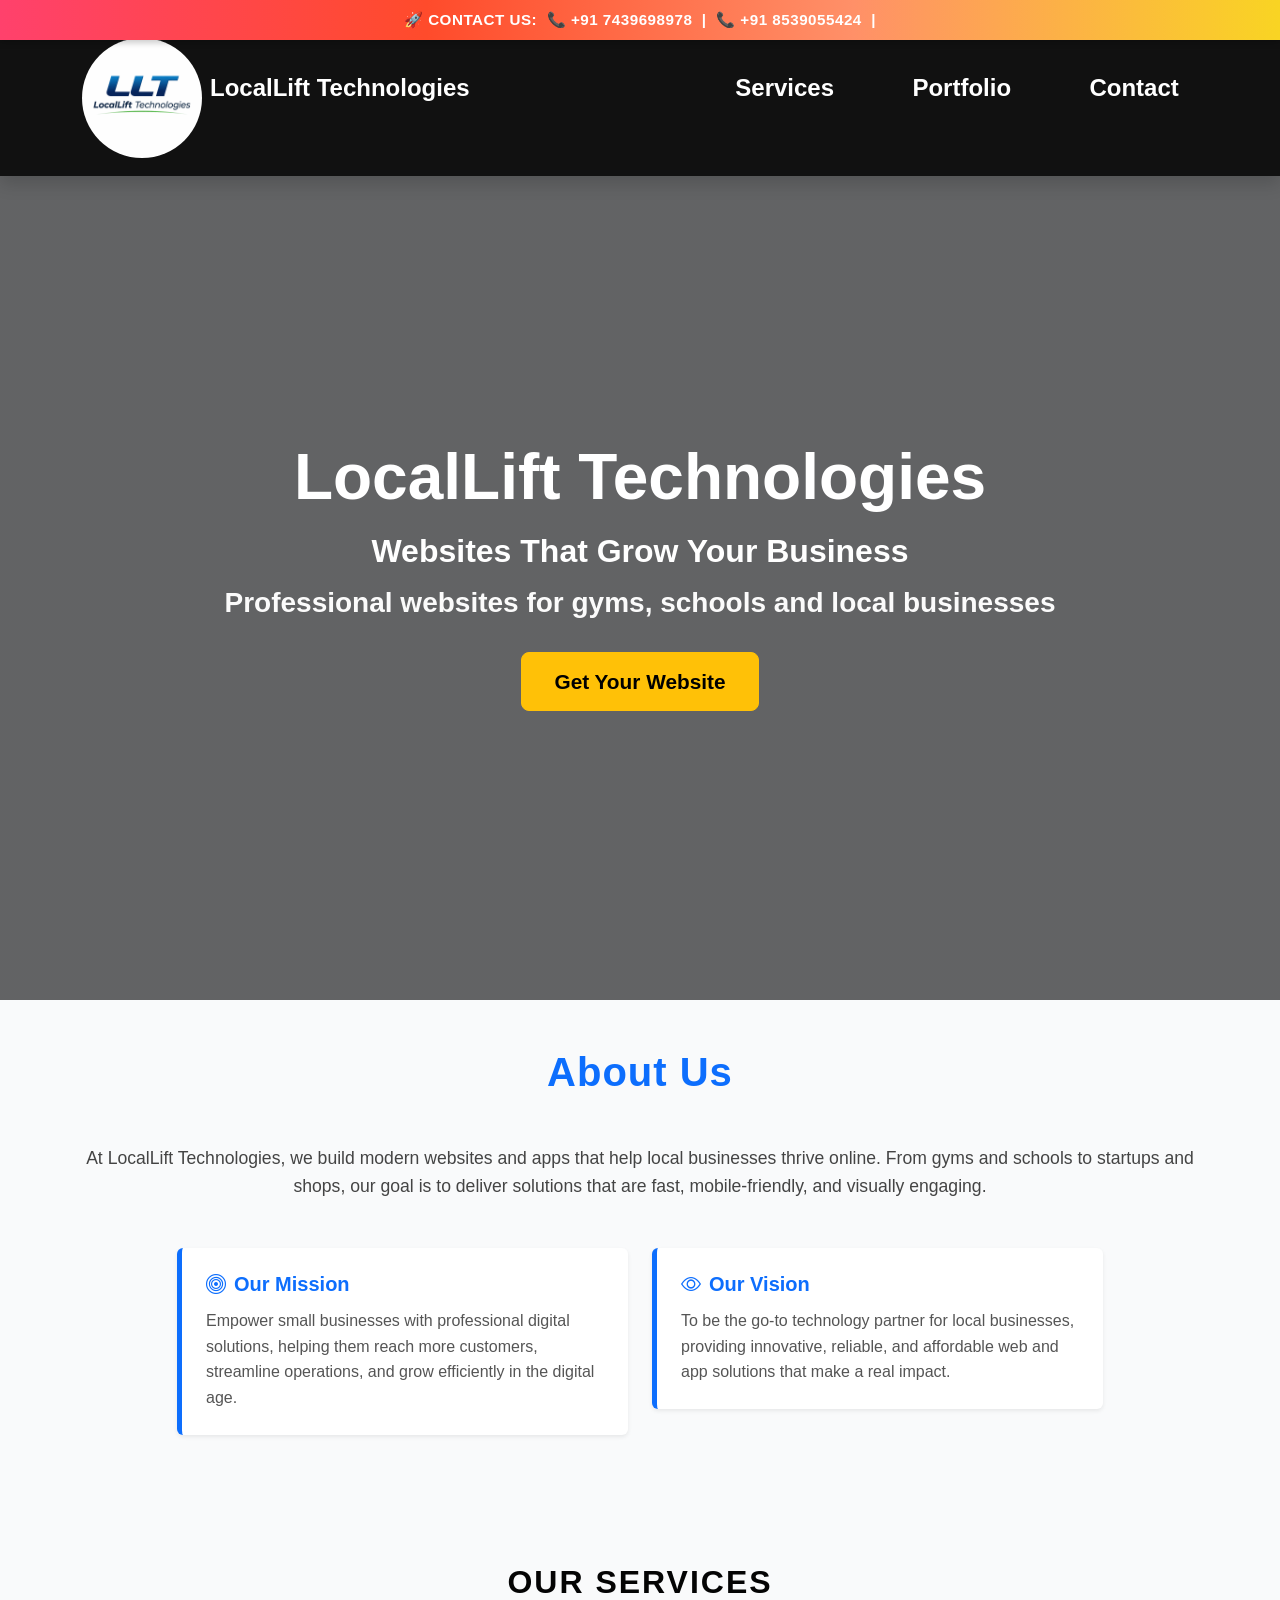
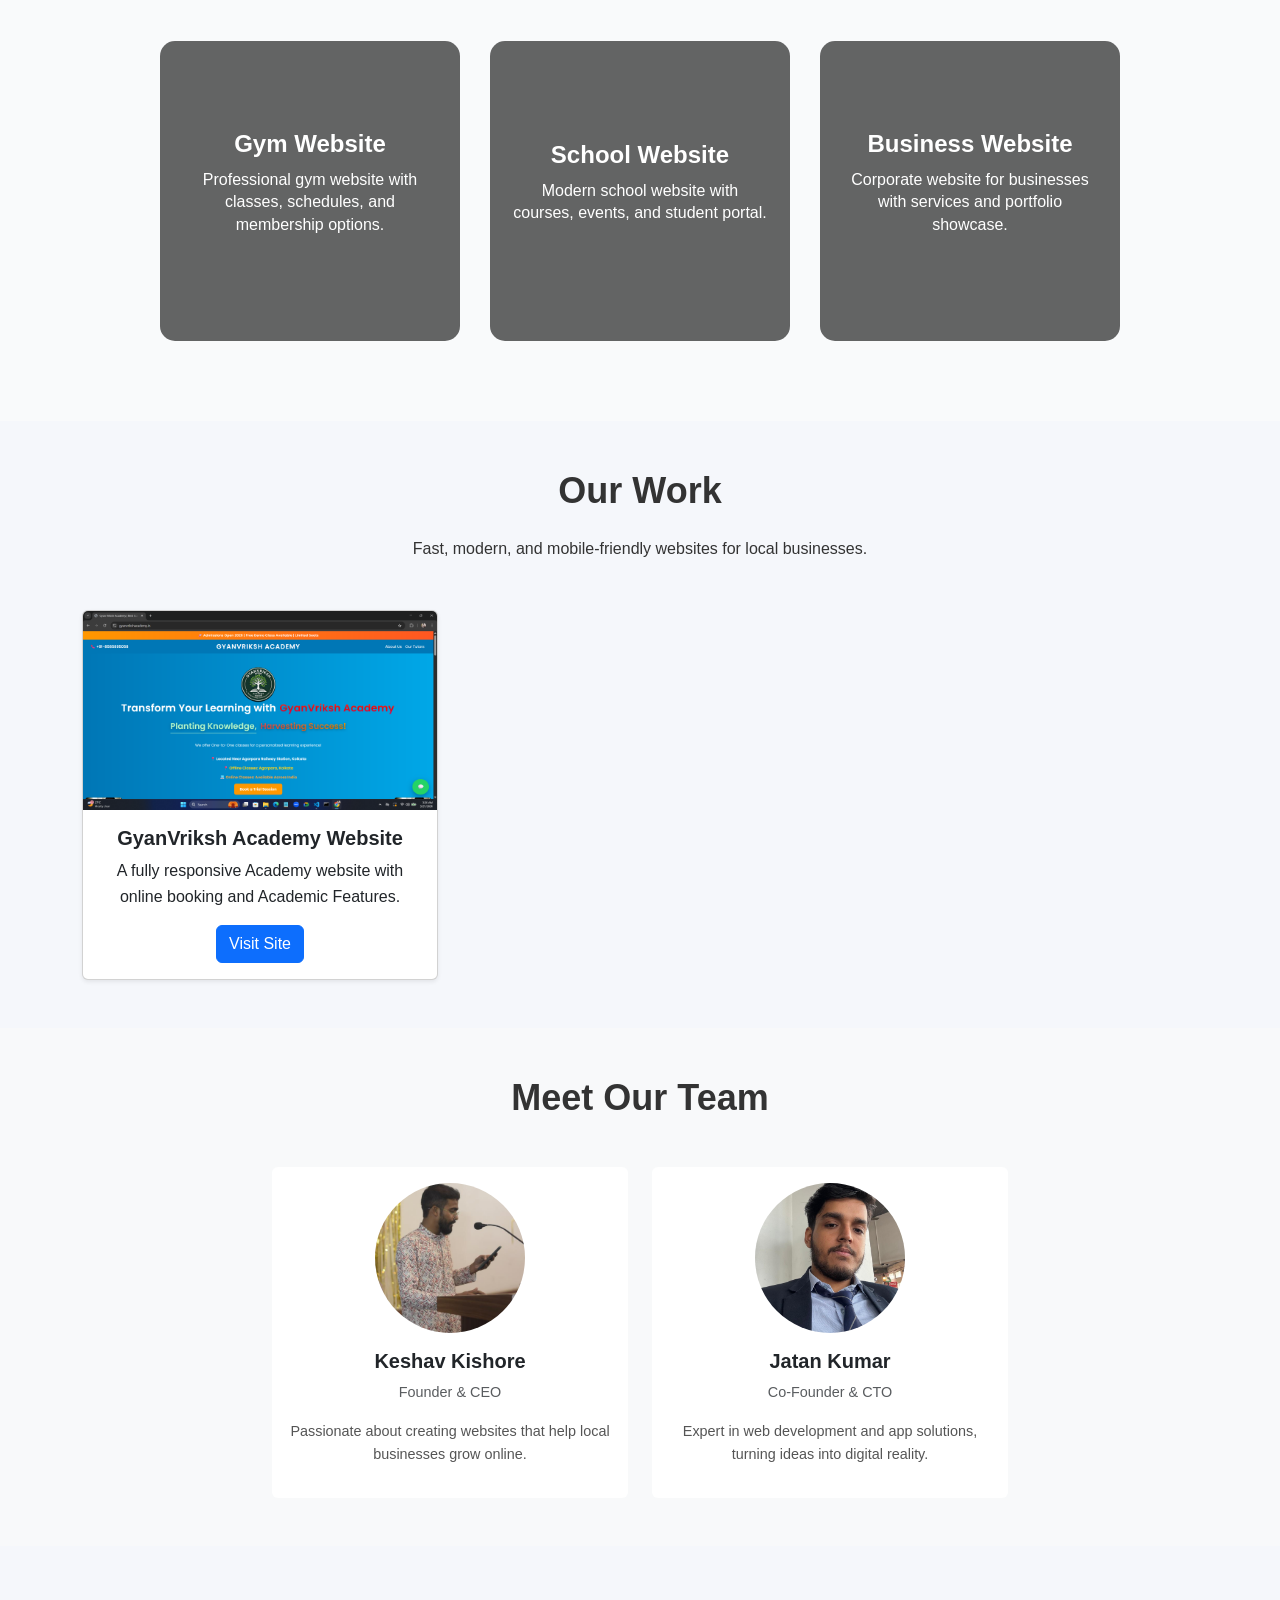
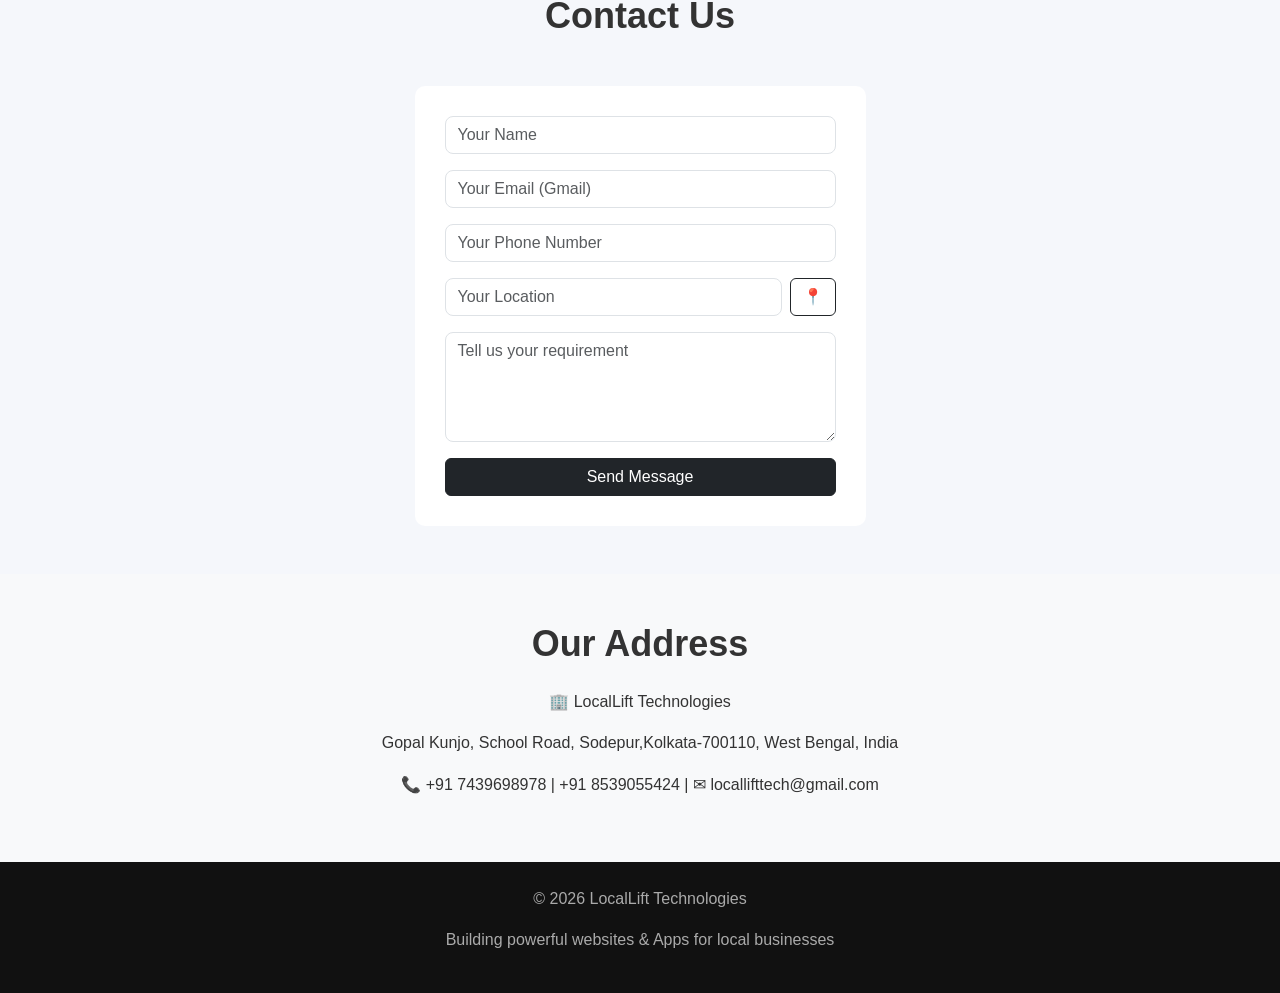
==== commit af47be9f: "add" ====
--- a/index.html
+++ b/index.html
@@ -37,28 +37,6 @@
 
 </head>
 
-<script src="https://unpkg.com/scrollreveal"></script>
-
-<script>
-ScrollReveal().reveal('.section-title', {
-    delay: 200,
-    distance: '40px',
-    origin: 'bottom',
-    duration: 800,
-    easing: 'ease-in-out',
-    reset: false
-});
-
-ScrollReveal().reveal('.service-card, .card, .about-card', {
-    delay: 300,
-    distance: '60px',
-    origin: 'bottom',
-    duration: 900,
-    interval: 200,
-    easing: 'ease-in-out'
-});
-</script>
-
 <body>
     <!-- TOP NOTIFICATION BAR -->
     <div class="top-bar">
--- a/css/style.css
+++ b/css/style.css
@@ -3,62 +3,6 @@
     font-family: 'Segoe UI', Tahoma, Geneva, Verdana, sans-serif;
     background: #f5f7fb;
 }
-
-html {
-    scroll-behavior: smooth;
-}
-
-.hover-card {
-  transition: all 0.3s ease;
-}
-
-.hover-card:hover {
-  transform: translateY(-8px) scale(1.02);
-  box-shadow: 0 20px 40px rgba(0,0,0,0.15);
-}
-
-.btn {
-  transition: all 0.3s ease;
-}
-
-.btn:hover {
-  transform: scale(1.05);
-}
-.custom-navbar {
-  background: rgba(0, 0, 0, 0.7);
-  backdrop-filter: blur(10px);
-  transition: all 0.3s ease;
-}
-.service-card {
-  transition: all 0.4s ease;
-  cursor: pointer;
-}
-
-.service-card:hover {
-  transform: scale(1.05);
-  filter: brightness(1.1);
-}
-body {
-  opacity: 0;
-  transition: opacity 0.6s ease;
-}
-* {
-  -webkit-tap-highlight-color: transparent;
-}
-
-button, a {
-  touch-action: manipulation;
-}
-#progressBar {
-  position: fixed;
-  top: 0;
-  left: 0;
-  height: 3px;
-  background: #ffc107;
-  width: 0%;
-  z-index: 9999;
-}
-
 
 /* ===== TOP BAR ===== */
 .top-bar {
